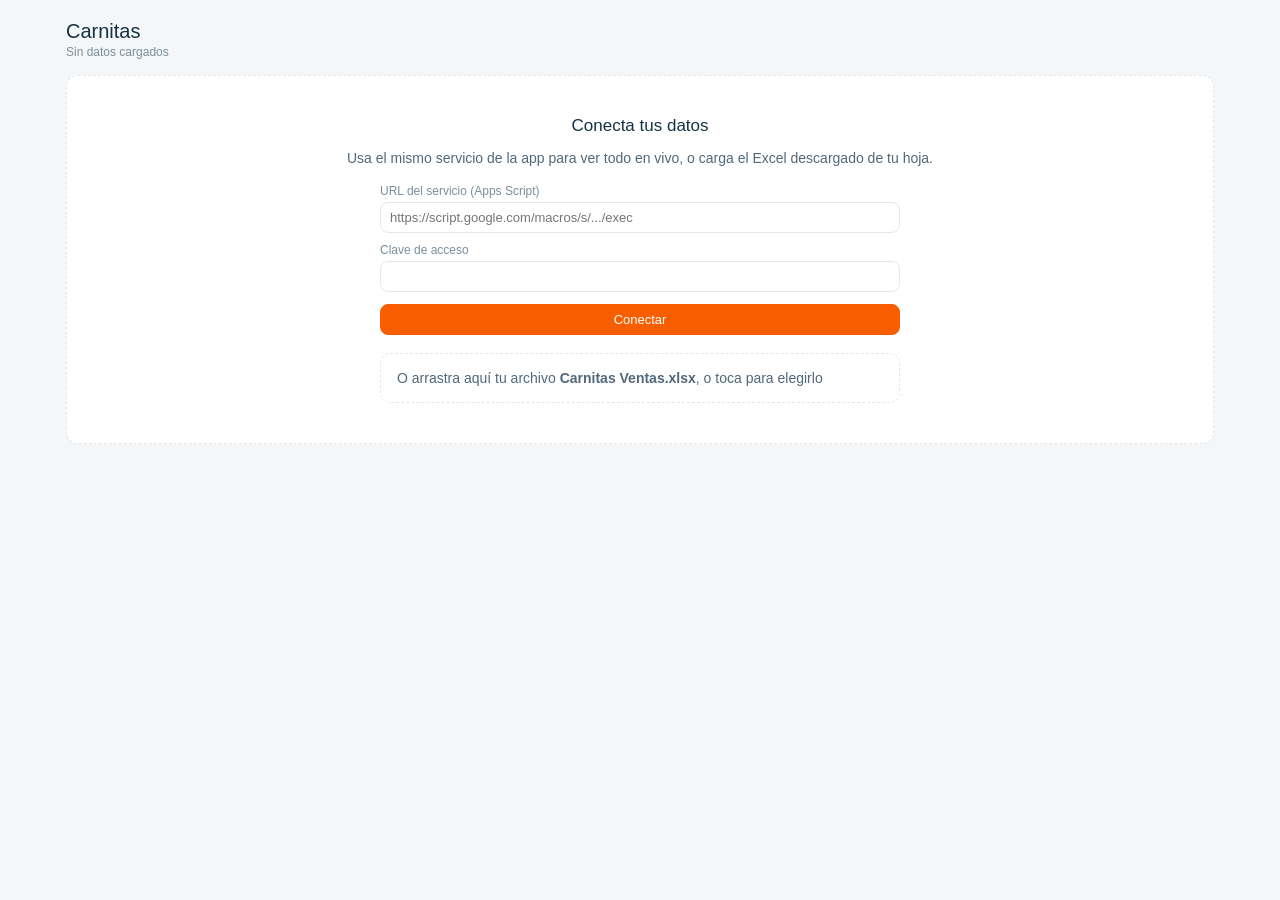
==== carnitasdashboard.html @ a9dcf388 "Commit nueva app Se cambio la forma en que se conecta a google drive, botones para mostrar cuenta cl" ====
<!DOCTYPE html>
<html lang="es">
<head>
<meta charset="UTF-8">
<meta name="viewport" content="width=device-width, initial-scale=1">
<title>Carnitas · Tablero</title>
<meta name="theme-color" content="#153243">
<link rel="icon" href="icon.png">
<style>
  :root{
    --bg:#F4F6F8; --card:#FFFFFF; --line:#E3E8EC; --ink:#153243; --ink2:#51687A; --muted:#7A8F9E;
    --mark:#153243; --mark2:#9FB6C4; --mark3:#6B8394; --accent:#F85E00; --track:#EEF1F4;
    --up:#2F7D32; --down:#C23B22; --chip:#153243; --chipTxt:#FFFFFF;
  }
  @media (prefers-color-scheme: dark){
    :root:not([data-theme="light"]){
      --bg:#0E1C26; --card:#15293A; --line:#24394B; --ink:#E6EDF2; --ink2:#AFC2CF; --muted:#8499A8;
      --mark:#8FB0C6; --mark2:#4E6A80; --mark3:#6B8394; --accent:#FF7A2E; --track:#1D3446;
      --up:#7FD49B; --down:#FF8A80; --chip:#E6EDF2; --chipTxt:#0E1C26;
    }
  }
  :root[data-theme="dark"]{
    --bg:#0E1C26; --card:#15293A; --line:#24394B; --ink:#E6EDF2; --ink2:#AFC2CF; --muted:#8499A8;
    --mark:#8FB0C6; --mark2:#4E6A80; --mark3:#6B8394; --accent:#FF7A2E; --track:#1D3446;
    --up:#7FD49B; --down:#FF8A80; --chip:#E6EDF2; --chipTxt:#0E1C26;
  }
  *{box-sizing:border-box}
  body{margin:0;background:var(--bg);color:var(--ink);font-family:-apple-system,"Segoe UI",Roboto,sans-serif;font-size:14px}
  button,select,input{font-family:inherit;font-size:13px;color:var(--ink)}
  .wrap{max-width:1180px;margin:0 auto;padding:20px 16px 40px}
  .top{display:flex;align-items:center;gap:12px;flex-wrap:wrap;margin-bottom:16px}
  .brand h1{font-size:20px;font-weight:500;margin:0}
  .brand p{font-size:12px;color:var(--muted);margin:2px 0 0}
  .sp{flex:1}
  .tabs{display:flex;gap:2px;background:var(--card);border:1px solid var(--line);border-radius:10px;padding:3px}
  .tabs button{border:none;background:none;padding:7px 14px;border-radius:7px;color:var(--ink2);cursor:pointer}
  .tabs button.on{background:var(--chip);color:var(--chipTxt)}
  .ctl{display:flex;gap:6px;align-items:center;flex-wrap:wrap}
  select,input[type=date],input[type=text],input[type=password],input[type=url]{background:var(--card);border:1px solid var(--line);border-radius:8px;padding:7px 9px}
  .btn{background:var(--card);border:1px solid var(--line);border-radius:8px;padding:7px 11px;cursor:pointer}
  .btn.pri{background:var(--accent);border-color:var(--accent);color:#fff}
  .kpis{display:grid;grid-template-columns:repeat(4,minmax(0,1fr));gap:12px;margin-bottom:12px}
  .kpi{background:var(--card);border:1px solid var(--line);border-radius:12px;padding:16px}
  .kpi.hl{box-shadow:inset 0 3px 0 var(--accent)}
  .kpi .l{font-size:12px;color:var(--muted);margin:0}
  .kpi .v{font-size:27px;font-weight:500;margin:6px 0 4px;letter-spacing:-.3px}
  .kpi .d{font-size:12px;margin:0;color:var(--muted)}
  .kpi .d.up{color:var(--up)} .kpi .d.down{color:var(--down)}
  .g2{display:grid;grid-template-columns:minmax(0,1.6fr) minmax(0,1fr);gap:12px;margin-bottom:12px}
  .g3{display:grid;grid-template-columns:repeat(3,minmax(0,1fr));gap:12px;margin-bottom:12px}
  .card{background:var(--card);border:1px solid var(--line);border-radius:12px;padding:16px;min-width:0}
  .card h3{font-size:13px;font-weight:500;margin:0 0 14px;display:flex;justify-content:space-between;gap:8px}
  .card h3 small{font-weight:400;color:var(--muted);font-size:12px}
  .row{display:flex;align-items:center;gap:10px;font-size:12px;margin-bottom:8px}
  .row .n{width:110px;color:var(--ink2);white-space:nowrap;overflow:hidden;text-overflow:ellipsis}
  .row .b{flex:1;height:8px;background:var(--track);border-radius:4px;overflow:hidden}
  .row .b i{display:block;height:100%;background:var(--mark);border-radius:4px}
  .row .v{width:92px;text-align:right;font-variant-numeric:tabular-nums}
  table{width:100%;border-collapse:collapse;font-size:12px}
  th{text-align:left;font-weight:400;color:var(--muted);padding:6px 4px;border-bottom:1px solid var(--line)}
  td{padding:7px 4px;border-bottom:1px solid var(--line);font-variant-numeric:tabular-nums}
  th.r,td.r{text-align:right}
  tr:last-child td{border-bottom:none}
  .pl td{padding:8px 4px}
  .pl .tot td{font-weight:500;border-top:1.5px solid var(--ink)}
  .stack{display:flex;height:12px;border-radius:6px;overflow:hidden;gap:2px;margin:4px 0 12px}
  .lg{display:flex;align-items:center;gap:8px;font-size:12px;margin-bottom:6px}
  .sw{width:10px;height:10px;border-radius:3px;flex:0 0 10px}
  .note{font-size:11px;color:var(--muted);margin:8px 0 0;line-height:1.5}
  .empty{background:var(--card);border:1px dashed var(--line);border-radius:12px;padding:40px 20px;text-align:center;color:var(--ink2)}
  .empty h2{font-size:17px;font-weight:500;margin:0 0 6px;color:var(--ink)}
  .src{max-width:520px;margin:18px auto 0;text-align:left}
  .src label{display:block;font-size:12px;color:var(--muted);margin:10px 0 4px}
  .src input{width:100%}
  .drop{margin-top:18px;border:1px dashed var(--line);border-radius:10px;padding:16px;cursor:pointer}
  .drop.on{border-color:var(--accent)}
  #tip{position:fixed;pointer-events:none;background:var(--ink);color:var(--bg);font-size:12px;padding:6px 9px;border-radius:6px;opacity:0;transition:opacity .1s;z-index:10;white-space:nowrap}
  svg text{font-family:inherit}
  .hid{display:none !important}
  .err{color:var(--down);font-size:12px;margin-top:8px}
  @media (max-width:900px){ .kpis{grid-template-columns:repeat(2,minmax(0,1fr))} .g2,.g3{grid-template-columns:1fr} }
  @media print{ .ctl,.tabs,#tip{display:none} body{background:#fff} }
</style>
</head>
<body>
<div class="wrap">
  <div class="top">
    <div class="brand"><h1>Carnitas</h1><p id="srcTxt">Sin datos cargados</p></div>
    <div class="sp"></div>
    <div class="tabs" id="tabs"></div>
    <div class="ctl" id="ctl">
      <select id="periodo" aria-label="Periodo">
        <option value="semana">Última semana</option>
        <option value="4sem" selected>Últimas 4 semanas</option>
        <option value="mes">Este mes</option>
        <option value="mesant">Mes anterior</option>
        <option value="todo">Todo el histórico</option>
        <option value="custom">Personalizado…</option>
      </select>
      <input type="date" id="desde" class="hid" aria-label="Desde">
      <input type="date" id="hasta" class="hid" aria-label="Hasta">
      <button class="btn" id="refresh" title="Actualizar datos">↻</button>
      <button class="btn" id="fuente" title="Cambiar fuente de datos">⚙</button>
    </div>
  </div>
  <div id="main"></div>
</div>
<div id="tip"></div>

<script>
const DASH_VERSION = '2.1.0';

/* ================= Formatos ================= */
const MXN = n => '$' + Math.round(n||0).toLocaleString('es-MX');
const K = n => Math.abs(n) >= 1000 ? '$' + (n/1000).toFixed(1) + 'k' : MXN(n);
const PCT = (n, d=0) => (isFinite(n) ? (n*100).toFixed(d) : '0') + '%';
const num = v => { const n = parseFloat(v); return isFinite(n) ? n : 0; };
const pad = n => String(n).padStart(2,'0');
const iso = d => `${d.getFullYear()}-${pad(d.getMonth()+1)}-${pad(d.getDate())}`;
const addDays = (s, n) => { const [y,m,d] = s.split('-').map(Number); return iso(new Date(y, m-1, d+n)); };
const dow = s => { const [y,m,d] = s.split('-').map(Number); return new Date(y, m-1, d).getDay(); };
const diffDays = (a, b) => Math.round((new Date(b+'T12:00') - new Date(a+'T12:00'))/86400000);
const DIAS = ['Dom','Lun','Mar','Mié','Jue','Vie','Sáb'];
const MES = ['ene','feb','mar','abr','may','jun','jul','ago','sep','oct','nov','dic'];
const corto = s => { const [y,m,d] = s.split('-').map(Number); return `${d} ${MES[m-1]}`; };
const esc = s => String(s==null?'':s).replace(/[&<>"']/g, c=>({'&':'&amp;','<':'&lt;','>':'&gt;','"':'&quot;',"'":'&#39;'}[c]));

/* ================= Modelo de datos =================
   Todas las fuentes se normalizan a arreglos con el orden oficial de columnas.
*/
const ENC = {
  Ventas:['Fecha','Ticket','Categoría','Producto','Modo','Cantidad','Precio unitario','Total','Método de pago'],
  Insumos:['Fecha','Categoría','Producto','Cantidad','Tipo','Precio unitario','Costo total','Proveedor'],
  Gastos:['Fecha','Categoría','Descripción','Monto','Proveedor'],
  Sueldos:['Fecha','Nombre','Puesto','Días trabajados','Monto pagado'],
  VentasPerdidas:['Fecha','Categoría','Kilos estimados','Motivo','Monto estimado','Piezas estimadas']
};
const ALIAS = {'Corte deseado':'Categoría'};
// Cortes que se cocinan como carnitas: base del rendimiento (sin manteca, pellet, cuero ni cachete)
const CORTES_COCCION = ['Pierna','Nuca','Aldilla','Costilla','Buche','Maciza','Chamorro','Codillo'];
const CORTES_CARNE = ['Surtido','Maciza','Pierna','Chamorro','Buche','Aldilla','Nuca','Costilla','Cuerito','No especificó'];

let RAW = null;       // {Ventas:[...], ...}
let FUENTE = '';
let TAB = 'resumen';

function kgCarne(r){
  if(r[2] !== 'Carne') return 0;
  const m = r[4], c = num(r[5]), p = num(r[6]), t = num(r[7]);
  if(m==='Fracción' || m==='Surtido') return c;
  if(m==='Gramos') return c/1000;
  if(m==='Monto' || m==='Dinero') return p>0 ? t/p : 0;
  return 0;
}

function normalizar(datos){
  const out = {};
  Object.keys(ENC).forEach(k => {
    out[k] = (datos[k] || []).map(r => {
      const f = r.slice(0, ENC[k].length); while(f.length < ENC[k].length) f.push('');
      f[0] = String(f[0]||'');
      return f;
    }).filter(r => /^\d{4}-\d{2}-\d{2}/.test(r[0]));
  });
  // Ventas perdidas de la versión anterior guardaban el corte; se agrupan como Carne
  out.VentasPerdidas.forEach(r => { if(CORTES_CARNE.includes(r[1])) r[1] = 'Carne'; });
  return out;
}

/* ================= Fuentes ================= */
function cfgServicio(){
  // Si el tablero vive en el mismo sitio que la app, reutiliza su configuración
  try{
    const d = JSON.parse(localStorage.getItem('carnitas_dash_cfg')||'null');
    if(d && d.scriptUrl && d.key) return d;
    const a = JSON.parse(localStorage.getItem('carnitas_cfg')||'null');
    if(a && a.scriptUrl && a.key) return a;
  }catch(e){}
  return null;
}

async function cargarServicio(cfg){
  const ctrl = new AbortController(); const t = setTimeout(()=>ctrl.abort(), 30000);
  try{
    const u = cfg.scriptUrl + (cfg.scriptUrl.includes('?')?'&':'?') + new URLSearchParams({action:'todo', key: cfg.key});
    const res = await fetch(u, {signal: ctrl.signal});
    let data; try{ data = await res.json(); }catch(e){ throw new Error('la URL no responde como el servicio (revisa que termine en /exec)'); }
    if(!data.ok) throw new Error(data.error || 'error del servicio');
    return data.datos;
  }catch(e){
    if(e.name === 'AbortError') throw new Error('el servicio tardó demasiado');
    if(e instanceof TypeError) throw new Error('sin conexión con el servicio');
    throw e;
  }finally{ clearTimeout(t); }
}

function cargarLibreriaExcel(){
  return new Promise((res, rej) => {
    if(window.XLSX) return res();
    const s = document.createElement('script');
    s.src = 'https://cdnjs.cloudflare.com/ajax/libs/xlsx/0.18.5/xlsx.full.min.js';
    s.onload = res; s.onerror = () => rej(new Error('no se pudo cargar el lector de Excel (¿sin internet?)'));
    document.head.appendChild(s);
  });
}

function serialAFecha(v){
  if(typeof v === 'number'){
    const d = new Date(Math.round((v - 25569) * 86400000));
    return `${d.getUTCFullYear()}-${pad(d.getUTCMonth()+1)}-${pad(d.getUTCDate())} ${pad(d.getUTCHours())}:${pad(d.getUTCMinutes())}:${pad(d.getUTCSeconds())}`;
  }
  return String(v||'');
}

async function leerExcel(file){
  await cargarLibreriaExcel();
  const wb = XLSX.read(await file.arrayBuffer(), {type:'array'});
  const datos = {};
  Object.keys(ENC).forEach(k => {
    const ws = wb.Sheets[k]; if(!ws) { datos[k] = []; return; }
    const filas = XLSX.utils.sheet_to_json(ws, {header:1, raw:true, defval:''});
    if(!filas.length) { datos[k] = []; return; }
    const enc = filas[0].map(h => ALIAS[String(h).trim()] || String(h).trim());
    const idx = ENC[k].map(h => enc.indexOf(h));
    datos[k] = filas.slice(1).map(r => idx.map((i, j) => i<0 ? '' : (j===0 ? serialAFecha(r[i]) : r[i])));
  });
  if(!datos.Ventas.length) throw new Error('el archivo no tiene la pestaña "Ventas"');
  return datos;
}

/* ================= Periodos ================= */
function lunesDe(s){ const d = dow(s); return addDays(s, d===0 ? -6 : 1-d); }

function rango(){
  const fechas = RAW.Ventas.map(r => r[0].slice(0,10)).sort();
  const ult = fechas[fechas.length-1], pri = fechas[0];
  const p = document.getElementById('periodo').value;
  let a, b;
  if(p==='semana'){ a = lunesDe(ult); b = addDays(a, 6); }
  else if(p==='4sem'){ b = addDays(lunesDe(ult), 6); a = addDays(b, -27); }
  else if(p==='mes'){ a = ult.slice(0,8)+'01'; const [y,m] = ult.split('-').map(Number); b = iso(new Date(y, m, 0)); }
  else if(p==='mesant'){ const [y,m] = ult.split('-').map(Number); a = iso(new Date(y, m-2, 1)); b = iso(new Date(y, m-1, 0)); }
  else if(p==='todo'){ a = pri; b = ult; }
  else {
    a = document.getElementById('desde').value || lunesDe(ult);
    b = document.getElementById('hasta').value || ult;
    if(a > b) [a, b] = [b, a];
  }
  const largo = diffDays(a, b) + 1;
  return {a, b, pa: addDays(a, -largo), pb: addDays(a, -1), largo};
}

const enRango = (rows, a, b) => rows.filter(r => { const d = r[0].slice(0,10); return d >= a && d <= b; });

/* ================= Métricas ================= */
function metricas(a, b){
  const V = enRango(RAW.Ventas, a, b);
  const ventas = V.filter(r => r[2] !== 'Regalo');
  const regalos = V.filter(r => r[2] === 'Regalo');
  const I = enRango(RAW.Insumos, a, b), G = enRango(RAW.Gastos, a, b), S = enRango(RAW.Sueldos, a, b), P = enRango(RAW.VentasPerdidas, a, b);
  const total = ventas.reduce((s,r)=>s+num(r[7]),0);
  const tickets = new Set(ventas.map(r=>r[1]).filter(Boolean)).size;
  const dias = [...new Set(ventas.map(r=>r[0].slice(0,10)))].sort();
  const insCarne = I.filter(r=>r[1]==='Carne').reduce((s,r)=>s+num(r[6]),0);
  const insOtros = I.filter(r=>r[1]!=='Carne').reduce((s,r)=>s+num(r[6]),0);
  const sueldos = S.reduce((s,r)=>s+num(r[4]),0);
  const gastos = G.reduce((s,r)=>s+num(r[3]),0);
  const utilidad = total - insCarne - insOtros - sueldos;
  const kgVend = ventas.reduce((s,r)=>s+kgCarne(r),0);
  const kgComp = I.filter(r=>r[1]==='Carne' && CORTES_COCCION.includes(r[2])).reduce((s,r)=>s+num(r[3]),0);
  return {V: ventas, regalos, I, G, S, P, total, tickets, dias, insCarne, insOtros, sueldos, gastos, utilidad, kgVend, kgComp};
}

function agrupar(rows, keyFn, valFn){
  const m = new Map();
  rows.forEach(r => { const k = keyFn(r); m.set(k, (m.get(k)||0) + valFn(r)); });
  return [...m.entries()].sort((x,y)=>y[1]-x[1]);
}

/* ================= Componentes ================= */
function delta(act, ant, invertir){
  if(!(ant > 0)) return `<p class="d">Sin periodo anterior comparable</p>`;
  const p = act/ant - 1; const bueno = invertir ? p <= 0 : p >= 0;
  return `<p class="d ${bueno?'up':'down'}">${p>=0?'▲':'▼'} ${Math.abs(p*100).toFixed(1)}% vs periodo anterior</p>`;
}

function barras(lista, total, max){
  const m = max || Math.max(...lista.map(x=>x[1]), 1);
  return lista.map(([n,v]) => `<div class="row" data-tip="${esc(n)} · ${MXN(v)}${total?` · ${PCT(v/total,1)}`:''}">
    <span class="n">${esc(n)}</span><span class="b"><i style="width:${Math.max(0.5, v/m*100).toFixed(1)}%"></i></span>
    <span class="v">${MXN(v)}${total?` <span style="color:var(--muted)">${PCT(v/total)}</span>`:''}</span></div>`).join('') || '<p class="note">Sin datos en el periodo</p>';
}

function topN(lista, n){
  if(lista.length <= n) return lista;
  const resto = lista.slice(n).reduce((s,x)=>s+x[1],0);
  return lista.slice(0,n).concat([['Otros', resto]]);
}

/* Columnas verticales con línea de promedio; data-tip por barra */
function columnas(puntos, opt){
  opt = opt || {};
  if(!puntos.length) return '<p class="note">Sin datos en el periodo</p>';
  const W = 640, H = 190, top = 22, bot = 26, n = puntos.length;
  const gap = n > 20 ? 2 : 6, bw = (W - gap*(n-1))/n;
  const max = Math.max(...puntos.map(p=>p.v), 1) * 1.08;
  const y = v => top + (H - top - bot) * (1 - v/max);
  const prom = puntos.reduce((s,p)=>s+p.v,0)/n;
  const imax = puntos.reduce((b,p,i)=>p.v>puntos[b].v?i:b,0);
  const cada = Math.ceil(n/12);
  let s = `<svg viewBox="0 0 ${W} ${H}" width="100%" role="img" aria-label="${esc(opt.aria||'Gráfica')}">`;
  s += `<line x1="0" x2="${W}" y1="${H-bot}" y2="${H-bot}" stroke="var(--line)"/>`;
  puntos.forEach((p,i) => {
    const x = i*(bw+gap), yy = y(p.v), h = Math.max(p.v>0?2:0, H-bot-yy);
    const r = Math.min(4, bw/2);
    s += `<g data-tip="${esc(p.tip||p.label)} · ${MXN(p.v)}"><rect x="${x}" y="${top}" width="${bw}" height="${H-bot-top}" fill="transparent"/>`;
    s += `<path d="M${x},${H-bot} V${yy+r} Q${x},${yy} ${x+r},${yy} H${x+bw-r} Q${x+bw},${yy} ${x+bw},${yy+r} V${H-bot} Z" fill="${i===imax?'var(--accent)':'var(--mark)'}"/></g>`;
    if(i===imax) s += `<text x="${x+bw/2}" y="${yy-6}" text-anchor="middle" font-size="11" font-weight="500" fill="var(--ink)">${K(p.v)}</text>`;
    if(i%cada===0 || i===n-1) s += `<text x="${x+bw/2}" y="${H-8}" text-anchor="middle" font-size="10" fill="var(--muted)">${esc(p.label)}</text>`;
  });
  if(opt.promedio !== false && n > 1){
    s += `<line x1="0" x2="${W}" y1="${y(prom)}" y2="${y(prom)}" stroke="var(--ink2)" stroke-dasharray="4 4" stroke-width="1"/>`;
    s += `<text x="${W}" y="${y(prom)-5}" text-anchor="end" font-size="10" fill="var(--ink2)">Promedio ${K(prom)}</text>`;
  }
  return s + '</svg>';
}

function pagos(m){
  const COL = {Efectivo:'var(--mark)', Tarjeta:'var(--accent)', Transferencia:'var(--mark2)'};
  const l = agrupar(m.V, r=>r[8]||'Sin método', r=>num(r[7]));
  if(!l.length) return '<p class="note">Sin datos</p>';
  return `<div class="stack">${l.map(([k,v])=>`<span data-tip="${esc(k)} · ${MXN(v)}" style="width:${(v/m.total*100).toFixed(2)}%;background:${COL[k]||'var(--mark3)'}"></span>`).join('')}</div>` +
    l.map(([k,v])=>`<div class="lg"><span class="sw" style="background:${COL[k]||'var(--mark3)'}"></span><span style="flex:1">${esc(k)}</span><span>${MXN(v)} · ${PCT(v/m.total)}</span></div>`).join('');
}

/* ================= Vistas ================= */
function vResumen(m, ant, R){
  const margen = m.total ? m.utilidad/m.total : 0;
  const porDia = m.dias.length ? m.total/m.dias.length : 0;
  const porDiaAnt = ant.dias.length ? ant.total/ant.dias.length : 0;
  const puntos = m.dias.map(d => ({label:`${DIAS[dow(d)]} ${corto(d)}`, tip:`${DIAS[dow(d)]} ${corto(d)}`, v: m.V.filter(r=>r[0].startsWith(d)).reduce((s,r)=>s+num(r[7]),0)}));
  const cats = topN(agrupar(m.V, r=>r[2]||'Sin categoría', r=>num(r[7])), 5);
  const prods = agrupar(m.V, r=>r[3]||'-', r=>num(r[7])).slice(0,6);
  return `
  <div class="kpis">
    <div class="kpi hl"><p class="l">Ventas</p><p class="v">${MXN(m.total)}</p>${delta(m.total, ant.total)}</div>
    <div class="kpi"><p class="l">Utilidad operativa</p><p class="v">${m.insCarne>0 ? MXN(m.utilidad) : '—'}</p>${m.insCarne>0 ? `<p class="d">Margen ${PCT(margen)}</p>` : `<p class="d down">Sin compras de carne capturadas en el periodo</p>`}</div>
    <div class="kpi"><p class="l">Ticket promedio</p><p class="v">${MXN(m.tickets ? m.total/m.tickets : 0)}</p><p class="d">${m.tickets.toLocaleString('es-MX')} tickets</p></div>
    <div class="kpi"><p class="l">Venta por día operado</p><p class="v">${MXN(porDia)}</p>${delta(porDia, porDiaAnt)}</div>
  </div>
  <div class="g2">
    <div class="card"><h3>Venta por día de operación <small>${m.dias.length} días</small></h3>${columnas(puntos, {aria:'Venta por día'})}</div>
    <div class="card"><h3>Mezcla por categoría</h3>${barras(cats, m.total)}</div>
  </div>
  <div class="g2">
    <div class="card"><h3>Productos principales</h3>
      <table><tr><th>Producto</th><th class="r">Venta</th><th class="r">% del total</th></tr>
      ${prods.map(([p,v])=>`<tr><td>${esc(p)}</td><td class="r">${MXN(v)}</td><td class="r">${PCT(v/m.total,1)}</td></tr>`).join('')}</table>
      <p class="note">El Surtido se registra repartido en sus cortes (Pierna, Buche, Nuca, Aldilla, Costilla).</p></div>
    <div class="card"><h3>Método de pago</h3>${pagos(m)}</div>
  </div>
  ${avisoCostos(m)}
  <p class="note">Utilidad operativa = ventas − insumos − sueldos. Los gastos (Oxxo, comida, postres) se ven aparte en Costos. Comparación contra ${corto(R.pa)} – ${corto(R.pb)}.</p>`;
}

function avisoCostos(m){
  const falta = [];
  if(m.total>0 && !m.I.length) falta.push('insumos');
  if(m.total>0 && !m.S.length) falta.push('sueldos');
  if(!falta.length) return '';
  return `<div class="card" style="border-color:var(--down);margin-bottom:12px"><p style="margin:0;font-size:13px"><b style="font-weight:500;color:var(--down)">Costos incompletos:</b> hay ventas en este periodo pero no hay ${falta.join(' ni ')} capturados. La utilidad no es confiable hasta que se registren.</p></div>`;
}

function semanasSinCostos(){
  const sem = new Set(RAW.Ventas.map(r=>lunesDe(r[0].slice(0,10))));
  const conIns = new Set(RAW.Insumos.map(r=>lunesDe(r[0].slice(0,10))));
  return [...sem].filter(s=>!conIns.has(s)).sort();
}

function vVentas(m){
  // Venta promedio por hora (sobre los días operados)
  const porHora = {}; m.V.forEach(r=>{ const h = parseInt(r[0].slice(11,13),10); if(isFinite(h)) porHora[h] = (porHora[h]||0) + num(r[7]); });
  const hs = Object.keys(porHora).map(Number).sort((a,b)=>a-b);
  const nd = Math.max(m.dias.length, 1);
  const pH = hs.length ? Array.from({length: hs[hs.length-1]-hs[0]+1}, (_,i)=>hs[0]+i).map(h=>({label:`${h}:00`, v:(porHora[h]||0)/nd})) : [];
  // Sábado vs domingo
  const dsem = [6,0].map(d => {
    const dd = m.dias.filter(x=>dow(x)===d); const rs = m.V.filter(r=>dd.includes(r[0].slice(0,10)));
    const t = rs.reduce((s,r)=>s+num(r[7]),0), tk = new Set(rs.map(r=>r[1])).size;
    return {n: d===6?'Sábado':'Domingo', dias: dd.length, prom: dd.length ? t/dd.length : 0, tk: dd.length ? tk/dd.length : 0, tp: tk ? t/tk : 0};
  });
  // Por producto
  const prod = new Map();
  m.V.forEach(r=>{ const k = r[3]||'-'; const o = prod.get(k) || {cat:r[2], v:0, kg:0, pz:0}; o.v += num(r[7]); o.kg += kgCarne(r); if(r[4]==='Piezas'||!r[4] && r[2]!=='Carne') o.pz += num(r[5]); prod.set(k,o); });
  const prods = [...prod.entries()].sort((a,b)=>b[1].v-a[1].v);
  // Ventas perdidas
  const vp = new Map();
  m.P.forEach(r=>{ const k = r[1]||'Sin categoría'; const o = vp.get(k) || {n:0, kg:0, mt:0, pz:0}; o.n++; o.kg += num(r[2]); o.mt += num(r[4]); o.pz += num(r[5]); vp.set(k,o); });
  const regalo = m.regalos.reduce((s,r)=>s+num(r[5]),0);
  return `
  <div class="g2">
    <div class="card"><h3>Venta promedio por hora <small>por día operado</small></h3>${columnas(pH, {aria:'Venta por hora', promedio:false})}</div>
    <div class="card"><h3>Sábado vs domingo <small>promedio por día</small></h3>
      <table><tr><th></th><th class="r">Días</th><th class="r">Venta</th><th class="r">Tickets</th><th class="r">Ticket prom.</th></tr>
      ${dsem.map(d=>`<tr><td>${d.n}</td><td class="r">${d.dias}</td><td class="r">${MXN(d.prom)}</td><td class="r">${d.tk.toFixed(0)}</td><td class="r">${MXN(d.tp)}</td></tr>`).join('')}</table>
      <h3 style="margin-top:22px">Ventas perdidas <small>${m.P.length} registros</small></h3>
      ${vp.size ? `<table><tr><th>Categoría</th><th class="r">Veces</th><th class="r">Kilos</th><th class="r">Piezas</th><th class="r">Monto</th></tr>
      ${[...vp.entries()].sort((a,b)=>b[1].n-a[1].n).map(([k,o])=>`<tr><td>${esc(k)}</td><td class="r">${o.n}</td><td class="r">${o.kg?o.kg.toFixed(2):'–'}</td><td class="r">${o.pz||'–'}</td><td class="r">${o.mt?MXN(o.mt):'–'}</td></tr>`).join('')}</table>` : '<p class="note">Sin ventas perdidas en el periodo</p>'}
      ${regalo ? `<p class="note">Tacos regalados en el periodo: ${regalo}</p>` : ''}
    </div>
  </div>
  <div class="card"><h3>Detalle por producto</h3>
    <table><tr><th>Producto</th><th>Categoría</th><th class="r">Kilos</th><th class="r">Piezas</th><th class="r">Venta</th><th class="r">%</th></tr>
    ${prods.map(([p,o])=>`<tr><td>${esc(p)}</td><td style="color:var(--ink2)">${esc(o.cat)}</td><td class="r">${o.kg?o.kg.toFixed(1):'–'}</td><td class="r">${o.pz?o.pz.toLocaleString('es-MX'):'–'}</td><td class="r">${MXN(o.v)}</td><td class="r">${PCT(o.v/m.total,1)}</td></tr>`).join('')}</table>
  </div>`;
}

function vCostos(m){
  const neto = m.utilidad - m.gastos;
  const rend = m.kgComp ? m.kgVend/m.kgComp : 0;
  const insCat = agrupar(m.I, r=>r[1]||'Otros', r=>num(r[6]));
  const cortes = new Map();
  m.I.filter(r=>r[1]==='Carne').forEach(r=>{ const o = cortes.get(r[2]) || {kg:0, c:0}; o.kg += num(r[3]); o.c += num(r[6]); cortes.set(r[2], o); });
  const gCat = agrupar(m.G, r=>r[1]||'Otros', r=>num(r[3]));
  const sPer = agrupar(m.S, r=>r[1]||'-', r=>num(r[4]));
  const fila = (n, v, cls, tot) => `<tr class="${cls||''}"><td>${n}</td><td class="r">${MXN(v)}</td><td class="r" style="color:var(--muted)">${m.total?PCT(v/m.total):''}</td></tr>`;
  return `
  ${avisoCostos(m)}
  <div class="kpis">
    <div class="kpi"><p class="l">Costo de carne</p><p class="v">${MXN(m.insCarne)}</p><p class="d">${PCT(m.total?m.insCarne/m.total:0)} de las ventas</p></div>
    <div class="kpi"><p class="l">Otros insumos</p><p class="v">${MXN(m.insOtros)}</p><p class="d">${PCT(m.total?m.insOtros/m.total:0)} de las ventas</p></div>
    <div class="kpi"><p class="l">Sueldos</p><p class="v">${MXN(m.sueldos)}</p><p class="d">${PCT(m.total?m.sueldos/m.total:0)} de las ventas</p></div>
    <div class="kpi hl"><p class="l">Rendimiento de la carne</p><p class="v">${PCT(rend)}</p><p class="d">${m.kgVend.toFixed(1)} kg vendidos / ${m.kgComp.toFixed(1)} kg en crudo</p></div>
  </div>
  <div class="g2">
    <div class="card"><h3>Estado de resultados del periodo</h3>
      <table class="pl"><tr><th></th><th class="r">Monto</th><th class="r">% ventas</th></tr>
      ${fila('Ventas', m.total)}${fila('− Carne', m.insCarne)}${fila('− Otros insumos', m.insOtros)}${fila('− Sueldos', m.sueldos)}
      ${fila('Utilidad operativa', m.utilidad, 'tot')}${fila('− Gastos', m.gastos)}${fila('Resultado después de gastos', neto, 'tot')}</table>
      <p class="note">Las compras se registran el día que se hacen (normalmente viernes); por eso los periodos van de lunes a domingo. El rendimiento compara la carne vendida contra los cortes crudos que se cocinan (sin manteca, pellet, cuero ni cachete).</p></div>
    <div class="card"><h3>Insumos por categoría</h3>${barras(insCat, null)}</div>
  </div>
  <div class="g3">
    <div class="card"><h3>Compra de carne por corte</h3>
      ${cortes.size ? `<table><tr><th>Corte</th><th class="r">Kg</th><th class="r">$/kg</th></tr>
      ${[...cortes.entries()].sort((a,b)=>b[1].c-a[1].c).map(([k,o])=>`<tr><td>${esc(k)}</td><td class="r">${o.kg.toFixed(1)}</td><td class="r">${MXN(o.kg?o.c/o.kg:0)}</td></tr>`).join('')}</table>` : '<p class="note">Sin compras de carne</p>'}</div>
    <div class="card"><h3>Gastos por categoría</h3>${barras(gCat, null)}</div>
    <div class="card"><h3>Sueldos por persona</h3>${barras(sPer, null)}</div>
  </div>`;
}

function vDatos(m, R){
  const all = RAW.Ventas;
  const sinModo = all.filter(r=>!r[4] && r[2]!=='Regalo').length;
  const sinPago = all.filter(r=>!r[8]).length;
  const cero = all.filter(r=>num(r[7])<=0 && r[2]!=='Regalo').length;
  const fechas = all.map(r=>r[0].slice(0,10)).sort();
  const ult = m.V.slice().sort((a,b)=>a[0]<b[0]?1:-1).slice(0,40);
  return `
  <div class="g2">
    <div class="card"><h3>Calidad de los datos <small>todo el histórico</small></h3>
      <table>
        <tr><td>Rango de fechas</td><td class="r">${corto(fechas[0])} – ${corto(fechas[fechas.length-1])}</td></tr>
        ${Object.keys(ENC).map(k=>`<tr><td>Renglones en ${k}</td><td class="r">${RAW[k].length.toLocaleString('es-MX')}</td></tr>`).join('')}
        <tr><td>Ventas sin modo de captura <span style="color:var(--muted)">(versión anterior de la app)</span></td><td class="r">${sinModo}</td></tr>
        <tr><td>Ventas sin método de pago</td><td class="r">${sinPago}</td></tr>
        <tr><td>Ventas con total en cero</td><td class="r">${cero}</td></tr>
        <tr><td>Semanas con ventas pero sin insumos</td><td class="r">${(()=>{const l=semanasSinCostos();return l.length?l.map(corto).join(', '):'0';})()}</td></tr>
      </table>
      <p class="note">Los renglones de "Regalo" no cuentan como venta.</p>
      <button class="btn" style="margin-top:12px" onclick="descargarCSV()">Descargar ventas del periodo (CSV)</button></div>
    <div class="card"><h3>Últimas ventas del periodo <small>${corto(R.a)} – ${corto(R.b)}</small></h3>
      <table><tr><th>Fecha</th><th>Producto</th><th>Modo</th><th class="r">Total</th><th>Pago</th></tr>
      ${ult.map(r=>`<tr><td>${esc(r[0].slice(5,16))}</td><td>${esc(r[3])}</td><td style="color:var(--ink2)">${esc(r[4]||'–')}</td><td class="r">${MXN(r[7])}</td><td>${esc(r[8])}</td></tr>`).join('')}</table></div>
  </div>`;
}

function descargarCSV(){
  const R = rango(); const rows = enRango(RAW.Ventas, R.a, R.b);
  const csv = [ENC.Ventas].concat(rows).map(r=>r.map(v=>`"${String(v).replace(/"/g,'""')}"`).join(',')).join('\n');
  const a = document.createElement('a');
  a.href = URL.createObjectURL(new Blob(['﻿'+csv], {type:'text/csv'}));
  a.download = `ventas_${R.a}_${R.b}.csv`; a.click();
}

/* ================= Render ================= */
const TABS = [['resumen','Resumen'],['ventas','Ventas'],['costos','Costos'],['datos','Datos']];

function render(){
  const main = document.getElementById('main');
  document.getElementById('tabs').classList.toggle('hid', !RAW);
  document.getElementById('ctl').classList.toggle('hid', !RAW);
  if(!RAW){ pantallaFuente(); return; }
  if(!RAW.Ventas.length){ main.innerHTML = `<div class="empty"><h2>Tu hoja aún no tiene ventas</h2><p>En cuanto captures la primera venta en la app, aparecerá aquí.</p></div>`; return; }
  document.getElementById('tabs').innerHTML = TABS.map(([k,t])=>`<button class="${k===TAB?'on':''}" onclick="TAB='${k}';render()">${t}</button>`).join('');
  const R = rango();
  const m = metricas(R.a, R.b), ant = metricas(R.pa, R.pb);
  document.getElementById('srcTxt').textContent = `${FUENTE} · ${corto(R.a)} – ${corto(R.b)}`;
  if(!m.V.length && TAB!=='datos'){ main.innerHTML = `<div class="empty"><h2>Sin ventas entre ${corto(R.a)} y ${corto(R.b)}</h2><p>Elige otro periodo arriba.</p></div>`; return; }
  main.innerHTML = TAB==='resumen' ? vResumen(m, ant, R) : TAB==='ventas' ? vVentas(m) : TAB==='costos' ? vCostos(m) : vDatos(m, R);
}

function pantallaFuente(msg){
  const c = cfgServicio() || {};
  document.getElementById('main').innerHTML = `
  <div class="empty">
    <h2>Conecta tus datos</h2>
    <p>Usa el mismo servicio de la app para ver todo en vivo, o carga el Excel descargado de tu hoja.</p>
    <div class="src">
      <label>URL del servicio (Apps Script)</label><input type="url" id="sUrl" value="${esc(c.scriptUrl||'')}" placeholder="https://script.google.com/macros/s/.../exec">
      <label>Clave de acceso</label><input type="password" id="sKey" value="${esc(c.key||'')}">
      <button class="btn pri" style="margin-top:12px;width:100%" onclick="conectar()">Conectar</button>
      <div class="drop" id="drop">O arrastra aquí tu archivo <b>Carnitas Ventas.xlsx</b>, o toca para elegirlo<input type="file" id="file" accept=".xlsx,.xls" class="hid"></div>
      ${msg ? `<p class="err">${esc(msg)}</p>` : ''}
    </div>
  </div>`;
  const drop = document.getElementById('drop'), file = document.getElementById('file');
  drop.onclick = () => file.click();
  file.onchange = () => file.files[0] && usarExcel(file.files[0]);
  drop.ondragover = e => { e.preventDefault(); drop.classList.add('on'); };
  drop.ondragleave = () => drop.classList.remove('on');
  drop.ondrop = e => { e.preventDefault(); drop.classList.remove('on'); e.dataTransfer.files[0] && usarExcel(e.dataTransfer.files[0]); };
}

async function conectar(){
  const c = {scriptUrl: document.getElementById('sUrl').value.trim(), key: document.getElementById('sKey').value.trim()};
  if(!c.scriptUrl || !c.key) return pantallaFuente('Falta la URL o la clave');
  try{ localStorage.setItem('carnitas_dash_cfg', JSON.stringify(c)); }catch(e){}
  await desdeServicio(c);
}

async function desdeServicio(c){
  document.getElementById('main').innerHTML = `<div class="empty"><p>Cargando datos de tu hoja…</p></div>`;
  try{
    RAW = normalizar(await cargarServicio(c));
    const h = new Date(); FUENTE = `En vivo · ${pad(h.getHours())}:${pad(h.getMinutes())}`;
    render();
  }catch(e){ RAW = null; render(); pantallaFuente('No se pudo conectar: ' + e.message); }
}

async function usarExcel(f){
  document.getElementById('main').innerHTML = `<div class="empty"><p>Leyendo ${esc(f.name)}…</p></div>`;
  try{ RAW = normalizar(await leerExcel(f)); FUENTE = `Archivo: ${f.name}`; render(); }
  catch(e){ RAW = null; render(); pantallaFuente('No se pudo leer el archivo: ' + e.message); }
}

/* Tooltip compartido: cualquier elemento con data-tip */
const tip = document.getElementById('tip');
document.addEventListener('mousemove', e => {
  const t = e.target.closest && e.target.closest('[data-tip]');
  if(!t){ tip.style.opacity = 0; return; }
  tip.textContent = t.getAttribute('data-tip');
  tip.style.opacity = 1;
  const x = Math.min(e.clientX + 12, window.innerWidth - tip.offsetWidth - 8);
  tip.style.left = x + 'px'; tip.style.top = (e.clientY - 34) + 'px';
});

document.getElementById('periodo').onchange = () => {
  const c = document.getElementById('periodo').value === 'custom';
  document.getElementById('desde').classList.toggle('hid', !c);
  document.getElementById('hasta').classList.toggle('hid', !c);
  render();
};
document.getElementById('desde').onchange = render;
document.getElementById('hasta').onchange = render;
document.getElementById('refresh').onclick = () => { const c = cfgServicio(); c ? desdeServicio(c) : pantallaFuente(); };
document.getElementById('fuente').onclick = () => { RAW = null; render(); };

const inicial = cfgServicio();
if(inicial) desdeServicio(inicial); else render();
</script>
</body>
</html>
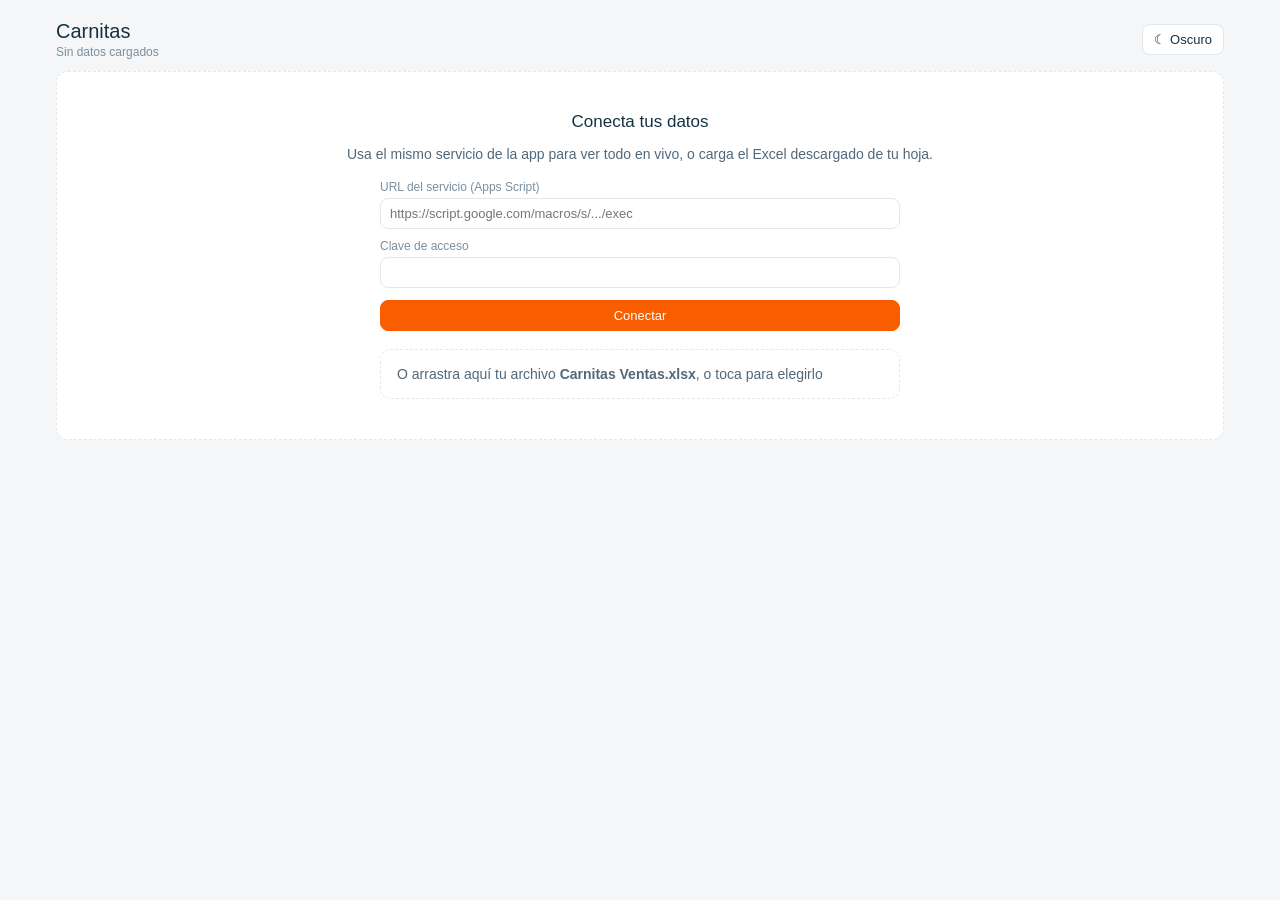
==== commit 40c1f16b: "Commit semana y dash Se cambio la semana de viernes a jueves y se volvió a agregar informacipon de k" ====
--- a/carnitasdashboard.html
+++ b/carnitasdashboard.html
@@ -9,26 +9,32 @@
 <style>
   :root{
     --bg:#F4F6F8; --card:#FFFFFF; --line:#E3E8EC; --ink:#153243; --ink2:#51687A; --muted:#7A8F9E;
-    --mark:#153243; --mark2:#9FB6C4; --mark3:#6B8394; --accent:#F85E00; --track:#EEF1F4;
-    --up:#2F7D32; --down:#C23B22; --chip:#153243; --chipTxt:#FFFFFF;
+    --mark:#153243; --mark2:#9FB6C4; --accent:#F85E00; --neg:#C94900; --track:#EEF1F4;
+    --up:#2F7D32; --down:#C23B22; --chip:#153243; --chipTxt:#FFFFFF; --tipBg:#153243; --tipTx:#FFFFFF;
+    --s1:#2a78d6; --s2:#eb6834; --s3:#1baf7a; --s4:#eda100; --s5:#e87ba4;
+    color-scheme: light;
   }
   @media (prefers-color-scheme: dark){
-    :root:not([data-theme="light"]){
+    :root:where(:not([data-theme="light"])){
       --bg:#0E1C26; --card:#15293A; --line:#24394B; --ink:#E6EDF2; --ink2:#AFC2CF; --muted:#8499A8;
-      --mark:#8FB0C6; --mark2:#4E6A80; --mark3:#6B8394; --accent:#FF7A2E; --track:#1D3446;
-      --up:#7FD49B; --down:#FF8A80; --chip:#E6EDF2; --chipTxt:#0E1C26;
+      --mark:#8FB0C6; --mark2:#4E6A80; --accent:#FF7A2E; --neg:#D9642A; --track:#1D3446;
+      --up:#7FD49B; --down:#FF8A80; --chip:#E6EDF2; --chipTxt:#0E1C26; --tipBg:#E6EDF2; --tipTx:#0E1C26;
+      --s1:#3987e5; --s2:#d95926; --s3:#199e70; --s4:#c98500; --s5:#d55181;
+      color-scheme: dark;
     }
   }
   :root[data-theme="dark"]{
     --bg:#0E1C26; --card:#15293A; --line:#24394B; --ink:#E6EDF2; --ink2:#AFC2CF; --muted:#8499A8;
-    --mark:#8FB0C6; --mark2:#4E6A80; --mark3:#6B8394; --accent:#FF7A2E; --track:#1D3446;
-    --up:#7FD49B; --down:#FF8A80; --chip:#E6EDF2; --chipTxt:#0E1C26;
+    --mark:#8FB0C6; --mark2:#4E6A80; --accent:#FF7A2E; --neg:#D9642A; --track:#1D3446;
+    --up:#7FD49B; --down:#FF8A80; --chip:#E6EDF2; --chipTxt:#0E1C26; --tipBg:#E6EDF2; --tipTx:#0E1C26;
+    --s1:#3987e5; --s2:#d95926; --s3:#199e70; --s4:#c98500; --s5:#d55181;
+    color-scheme: dark;
   }
   *{box-sizing:border-box}
   body{margin:0;background:var(--bg);color:var(--ink);font-family:-apple-system,"Segoe UI",Roboto,sans-serif;font-size:14px}
   button,select,input{font-family:inherit;font-size:13px;color:var(--ink)}
-  .wrap{max-width:1180px;margin:0 auto;padding:20px 16px 40px}
-  .top{display:flex;align-items:center;gap:12px;flex-wrap:wrap;margin-bottom:16px}
+  .wrap{max-width:1200px;margin:0 auto;padding:20px 16px 40px}
+  .top{display:flex;align-items:center;gap:10px;flex-wrap:wrap;margin-bottom:6px}
   .brand h1{font-size:20px;font-weight:500;margin:0}
   .brand p{font-size:12px;color:var(--muted);margin:2px 0 0}
   .sp{flex:1}
@@ -36,37 +42,53 @@
   .tabs button{border:none;background:none;padding:7px 14px;border-radius:7px;color:var(--ink2);cursor:pointer}
   .tabs button.on{background:var(--chip);color:var(--chipTxt)}
   .ctl{display:flex;gap:6px;align-items:center;flex-wrap:wrap}
-  select,input[type=date],input[type=text],input[type=password],input[type=url]{background:var(--card);border:1px solid var(--line);border-radius:8px;padding:7px 9px}
+  select,input[type=date],input[type=month],input[type=text],input[type=password],input[type=url]{background:var(--card);border:1px solid var(--line);border-radius:8px;padding:7px 9px}
   .btn{background:var(--card);border:1px solid var(--line);border-radius:8px;padding:7px 11px;cursor:pointer}
   .btn.pri{background:var(--accent);border-color:var(--accent);color:#fff}
+  .navp{display:flex;align-items:center;gap:2px;background:var(--card);border:1px solid var(--line);border-radius:8px}
+  .navp button{border:none;background:none;padding:7px 10px;cursor:pointer;color:var(--ink2);font-size:15px}
+  .navp span{padding:0 6px;white-space:nowrap}
+  .sub{font-size:12px;color:var(--muted);margin:0 0 12px}
+  .filtro{display:inline-flex;align-items:center;gap:8px;background:var(--chip);color:var(--chipTxt);border-radius:16px;padding:5px 12px;font-size:12px;margin:0 0 12px}
+  .filtro button{background:none;border:none;color:var(--chipTxt);cursor:pointer;font-size:13px;padding:0}
   .kpis{display:grid;grid-template-columns:repeat(4,minmax(0,1fr));gap:12px;margin-bottom:12px}
   .kpi{background:var(--card);border:1px solid var(--line);border-radius:12px;padding:16px}
   .kpi.hl{box-shadow:inset 0 3px 0 var(--accent)}
   .kpi .l{font-size:12px;color:var(--muted);margin:0}
-  .kpi .v{font-size:27px;font-weight:500;margin:6px 0 4px;letter-spacing:-.3px}
+  .kpi .v{font-size:26px;font-weight:500;margin:6px 0 4px;letter-spacing:-.3px}
   .kpi .d{font-size:12px;margin:0;color:var(--muted)}
   .kpi .d.up{color:var(--up)} .kpi .d.down{color:var(--down)}
   .g2{display:grid;grid-template-columns:minmax(0,1.6fr) minmax(0,1fr);gap:12px;margin-bottom:12px}
+  .g2e{display:grid;grid-template-columns:repeat(2,minmax(0,1fr));gap:12px;margin-bottom:12px}
   .g3{display:grid;grid-template-columns:repeat(3,minmax(0,1fr));gap:12px;margin-bottom:12px}
   .card{background:var(--card);border:1px solid var(--line);border-radius:12px;padding:16px;min-width:0}
   .card h3{font-size:13px;font-weight:500;margin:0 0 14px;display:flex;justify-content:space-between;gap:8px}
   .card h3 small{font-weight:400;color:var(--muted);font-size:12px}
-  .row{display:flex;align-items:center;gap:10px;font-size:12px;margin-bottom:8px}
+  .row{display:flex;align-items:center;gap:10px;font-size:12px;margin-bottom:8px;border-radius:6px}
+  .row.clic{cursor:pointer;padding:2px 4px;margin:0 -4px 6px}
+  .row.clic:hover{background:var(--track)}
+  .row.sel .n{color:var(--accent);font-weight:500}
   .row .n{width:110px;color:var(--ink2);white-space:nowrap;overflow:hidden;text-overflow:ellipsis}
   .row .b{flex:1;height:8px;background:var(--track);border-radius:4px;overflow:hidden}
   .row .b i{display:block;height:100%;background:var(--mark);border-radius:4px}
-  .row .v{width:92px;text-align:right;font-variant-numeric:tabular-nums}
+  .row .v{width:100px;text-align:right;font-variant-numeric:tabular-nums}
   table{width:100%;border-collapse:collapse;font-size:12px}
   th{text-align:left;font-weight:400;color:var(--muted);padding:6px 4px;border-bottom:1px solid var(--line)}
   td{padding:7px 4px;border-bottom:1px solid var(--line);font-variant-numeric:tabular-nums}
   th.r,td.r{text-align:right}
   tr:last-child td{border-bottom:none}
-  .pl td{padding:8px 4px}
+  tr.clic{cursor:pointer} tr.clic:hover td{background:var(--track)}
+  tr.corte td{border-bottom:2px dashed var(--accent)}
   .pl .tot td{font-weight:500;border-top:1.5px solid var(--ink)}
   .stack{display:flex;height:12px;border-radius:6px;overflow:hidden;gap:2px;margin:4px 0 12px}
   .lg{display:flex;align-items:center;gap:8px;font-size:12px;margin-bottom:6px}
-  .sw{width:10px;height:10px;border-radius:3px;flex:0 0 10px}
+  .lgs{display:flex;flex-wrap:wrap;gap:6px 14px;font-size:11px;color:var(--ink2);margin-top:6px}
+  .sw{width:10px;height:10px;border-radius:3px;flex:0 0 10px;display:inline-block}
   .note{font-size:11px;color:var(--muted);margin:8px 0 0;line-height:1.5}
+  .aviso{background:var(--card);border:1px solid var(--down);border-radius:12px;padding:12px 16px;font-size:13px;margin-bottom:12px}
+  .aviso b{color:var(--down);font-weight:500}
+  .insights{margin:0;padding-left:18px;font-size:13px;line-height:1.7;color:var(--ink2)}
+  .insights b{color:var(--ink);font-weight:500}
   .empty{background:var(--card);border:1px dashed var(--line);border-radius:12px;padding:40px 20px;text-align:center;color:var(--ink2)}
   .empty h2{font-size:17px;font-weight:500;margin:0 0 6px;color:var(--ink)}
   .src{max-width:520px;margin:18px auto 0;text-align:left}
@@ -74,12 +96,13 @@
   .src input{width:100%}
   .drop{margin-top:18px;border:1px dashed var(--line);border-radius:10px;padding:16px;cursor:pointer}
   .drop.on{border-color:var(--accent)}
-  #tip{position:fixed;pointer-events:none;background:var(--ink);color:var(--bg);font-size:12px;padding:6px 9px;border-radius:6px;opacity:0;transition:opacity .1s;z-index:10;white-space:nowrap}
+  .big{font-size:22px;font-weight:500}
+  #tip{position:fixed;pointer-events:none;background:var(--tipBg);color:var(--tipTx);font-size:12px;padding:6px 9px;border-radius:6px;opacity:0;transition:opacity .1s;z-index:10;white-space:nowrap}
   svg text{font-family:inherit}
   .hid{display:none !important}
   .err{color:var(--down);font-size:12px;margin-top:8px}
-  @media (max-width:900px){ .kpis{grid-template-columns:repeat(2,minmax(0,1fr))} .g2,.g3{grid-template-columns:1fr} }
-  @media print{ .ctl,.tabs,#tip{display:none} body{background:#fff} }
+  @media (max-width:900px){ .kpis{grid-template-columns:repeat(2,minmax(0,1fr))} .g2,.g2e,.g3{grid-template-columns:1fr} }
+  @media print{ .ctl,.tabs,#tip{display:none} }
 </style>
 </head>
 <body>
@@ -87,32 +110,35 @@
   <div class="top">
     <div class="brand"><h1>Carnitas</h1><p id="srcTxt">Sin datos cargados</p></div>
     <div class="sp"></div>
-    <div class="tabs" id="tabs"></div>
-    <div class="ctl" id="ctl">
+    <div class="tabs hid" id="tabs"></div>
+    <div class="ctl hid" id="ctl">
       <select id="periodo" aria-label="Periodo">
-        <option value="semana">Última semana</option>
-        <option value="4sem" selected>Últimas 4 semanas</option>
-        <option value="mes">Este mes</option>
-        <option value="mesant">Mes anterior</option>
+        <option value="semana" selected>Semana</option>
+        <option value="4sem">Últimas 4 semanas</option>
+        <option value="mes">Mes</option>
         <option value="todo">Todo el histórico</option>
         <option value="custom">Personalizado…</option>
       </select>
+      <div class="navp" id="navp"><button id="prev" aria-label="Anterior">‹</button><span id="rangoTxt"></span><button id="next" aria-label="Siguiente">›</button></div>
       <input type="date" id="desde" class="hid" aria-label="Desde">
       <input type="date" id="hasta" class="hid" aria-label="Hasta">
       <button class="btn" id="refresh" title="Actualizar datos">↻</button>
       <button class="btn" id="fuente" title="Cambiar fuente de datos">⚙</button>
     </div>
+    <button class="btn" id="tema" title="Cambiar tema"></button>
   </div>
+  <p class="sub" id="subTxt"></p>
+  <div id="filtroBox"></div>
   <div id="main"></div>
 </div>
 <div id="tip"></div>
 
 <script>
-const DASH_VERSION = '2.1.0';
-
-/* ================= Formatos ================= */
-const MXN = n => '$' + Math.round(n||0).toLocaleString('es-MX');
-const K = n => Math.abs(n) >= 1000 ? '$' + (n/1000).toFixed(1) + 'k' : MXN(n);
+const DASH_VERSION = '2.2.0';
+
+/* ================= Formatos y fechas ================= */
+const MXN = n => (n<0?'-':'') + '$' + Math.round(Math.abs(n||0)).toLocaleString('es-MX');
+const K = n => Math.abs(n) >= 1000 ? (n<0?'-':'') + '$' + (Math.abs(n)/1000).toFixed(1) + 'k' : MXN(n);
 const PCT = (n, d=0) => (isFinite(n) ? (n*100).toFixed(d) : '0') + '%';
 const num = v => { const n = parseFloat(v); return isFinite(n) ? n : 0; };
 const pad = n => String(n).padStart(2,'0');
@@ -121,13 +147,18 @@
 const dow = s => { const [y,m,d] = s.split('-').map(Number); return new Date(y, m-1, d).getDay(); };
 const diffDays = (a, b) => Math.round((new Date(b+'T12:00') - new Date(a+'T12:00'))/86400000);
 const DIAS = ['Dom','Lun','Mar','Mié','Jue','Vie','Sáb'];
+const DIAS_L = ['Domingo','Lunes','Martes','Miércoles','Jueves','Viernes','Sábado'];
 const MES = ['ene','feb','mar','abr','may','jun','jul','ago','sep','oct','nov','dic'];
+const MES_L = ['enero','febrero','marzo','abril','mayo','junio','julio','agosto','septiembre','octubre','noviembre','diciembre'];
 const corto = s => { const [y,m,d] = s.split('-').map(Number); return `${d} ${MES[m-1]}`; };
 const esc = s => String(s==null?'':s).replace(/[&<>"']/g, c=>({'&':'&amp;','<':'&lt;','>':'&gt;','"':'&quot;',"'":'&#39;'}[c]));
-
-/* ================= Modelo de datos =================
-   Todas las fuentes se normalizan a arreglos con el orden oficial de columnas.
-*/
+const jsq = s => String(s).replace(/\\/g,'\\\\').replace(/'/g,"\\'");
+
+// Semana del negocio: viernes a jueves. Las ventas de sábado y domingo se cruzan
+// con los insumos, gastos y sueldos de esos 7 días.
+const semanaDe = s => addDays(s, -((dow(s) - 5 + 7) % 7));
+
+/* ================= Modelo ================= */
 const ENC = {
   Ventas:['Fecha','Ticket','Categoría','Producto','Modo','Cantidad','Precio unitario','Total','Método de pago'],
   Insumos:['Fecha','Categoría','Producto','Cantidad','Tipo','Precio unitario','Costo total','Proveedor'],
@@ -140,9 +171,8 @@
 const CORTES_COCCION = ['Pierna','Nuca','Aldilla','Costilla','Buche','Maciza','Chamorro','Codillo'];
 const CORTES_CARNE = ['Surtido','Maciza','Pierna','Chamorro','Buche','Aldilla','Nuca','Costilla','Cuerito','No especificó'];
 
-let RAW = null;       // {Ventas:[...], ...}
-let FUENTE = '';
-let TAB = 'resumen';
+let RAW = null, FUENTE = '', TAB = 'resumen', FILTRO = null;
+let CURSOR = null;   // viernes de la semana elegida (semana y 4 semanas) o 'aaaa-mm' (mes)
 
 function kgCarne(r){
   if(r[2] !== 'Carne') return 0;
@@ -162,14 +192,12 @@
       return f;
     }).filter(r => /^\d{4}-\d{2}-\d{2}/.test(r[0]));
   });
-  // Ventas perdidas de la versión anterior guardaban el corte; se agrupan como Carne
   out.VentasPerdidas.forEach(r => { if(CORTES_CARNE.includes(r[1])) r[1] = 'Carne'; });
   return out;
 }
 
 /* ================= Fuentes ================= */
 function cfgServicio(){
-  // Si el tablero vive en el mismo sitio que la app, reutiliza su configuración
   try{
     const d = JSON.parse(localStorage.getItem('carnitas_dash_cfg')||'null');
     if(d && d.scriptUrl && d.key) return d;
@@ -228,47 +256,78 @@
   return datos;
 }
 
-/* ================= Periodos ================= */
-function lunesDe(s){ const d = dow(s); return addDays(s, d===0 ? -6 : 1-d); }
+/* ================= Periodos (siempre semanas completas vie–jue) ================= */
+function ultimaSemana(){ const f = RAW.Ventas.map(r=>r[0].slice(0,10)).sort(); return semanaDe(f[f.length-1]); }
+function primeraSemana(){ const f = RAW.Ventas.map(r=>r[0].slice(0,10)).sort(); return semanaDe(f[0]); }
 
 function rango(){
-  const fechas = RAW.Ventas.map(r => r[0].slice(0,10)).sort();
-  const ult = fechas[fechas.length-1], pri = fechas[0];
   const p = document.getElementById('periodo').value;
   let a, b;
-  if(p==='semana'){ a = lunesDe(ult); b = addDays(a, 6); }
-  else if(p==='4sem'){ b = addDays(lunesDe(ult), 6); a = addDays(b, -27); }
-  else if(p==='mes'){ a = ult.slice(0,8)+'01'; const [y,m] = ult.split('-').map(Number); b = iso(new Date(y, m, 0)); }
-  else if(p==='mesant'){ const [y,m] = ult.split('-').map(Number); a = iso(new Date(y, m-2, 1)); b = iso(new Date(y, m-1, 0)); }
-  else if(p==='todo'){ a = pri; b = ult; }
+  if(p==='semana'){ a = CURSOR; b = addDays(a, 6); }
+  else if(p==='4sem'){ a = addDays(CURSOR, -21); b = addDays(CURSOR, 6); }
+  else if(p==='mes'){
+    // Semanas cuyo sábado cae en el mes elegido
+    const [y,m] = CURSOR.split('-').map(Number);
+    const primerSab = (()=>{ let d = `${CURSOR}-01`; while(dow(d)!==6) d = addDays(d,1); return d; })();
+    a = addDays(primerSab, -1);
+    let ult = primerSab; while(addDays(ult,7).slice(0,7)===CURSOR) ult = addDays(ult,7);
+    b = addDays(ult, 5);
+  }
+  else if(p==='todo'){ a = primeraSemana(); b = addDays(ultimaSemana(), 6); }
   else {
-    a = document.getElementById('desde').value || lunesDe(ult);
-    b = document.getElementById('hasta').value || ult;
-    if(a > b) [a, b] = [b, a];
+    let d = document.getElementById('desde').value || ultimaSemana();
+    let h = document.getElementById('hasta').value || addDays(ultimaSemana(), 6);
+    if(d > h) [d, h] = [h, d];
+    a = semanaDe(d); b = addDays(semanaDe(h), 6);
   }
   const largo = diffDays(a, b) + 1;
-  return {a, b, pa: addDays(a, -largo), pb: addDays(a, -1), largo};
-}
-
+  return {a, b, pa: addDays(a, -largo), pb: addDays(a, -1), semanas: Math.round(largo/7)};
+}
+
+function semanasEntre(a, b){ const out = []; for(let s = semanaDe(a); s <= b; s = addDays(s, 7)) out.push(s); return out; }
 const enRango = (rows, a, b) => rows.filter(r => { const d = r[0].slice(0,10); return d >= a && d <= b; });
 
+function etiquetaRango(R){
+  const p = document.getElementById('periodo').value;
+  if(p==='mes'){ const [y,m] = CURSOR.split('-').map(Number); return `${MES_L[m-1]} ${y}`; }
+  return `vie ${corto(R.a)} – jue ${corto(R.b)}`;
+}
+
 /* ================= Métricas ================= */
+function pasaFiltro(r){
+  if(!FILTRO) return true;
+  return FILTRO.campo==='cat' ? r[2]===FILTRO.valor : r[3]===FILTRO.valor;
+}
+
 function metricas(a, b){
-  const V = enRango(RAW.Ventas, a, b);
-  const ventas = V.filter(r => r[2] !== 'Regalo');
-  const regalos = V.filter(r => r[2] === 'Regalo');
+  const V0 = enRango(RAW.Ventas, a, b);
+  const V = V0.filter(r => r[2] !== 'Regalo' && pasaFiltro(r));
+  const regalos = V0.filter(r => r[2] === 'Regalo');
   const I = enRango(RAW.Insumos, a, b), G = enRango(RAW.Gastos, a, b), S = enRango(RAW.Sueldos, a, b), P = enRango(RAW.VentasPerdidas, a, b);
-  const total = ventas.reduce((s,r)=>s+num(r[7]),0);
-  const tickets = new Set(ventas.map(r=>r[1]).filter(Boolean)).size;
-  const dias = [...new Set(ventas.map(r=>r[0].slice(0,10)))].sort();
-  const insCarne = I.filter(r=>r[1]==='Carne').reduce((s,r)=>s+num(r[6]),0);
-  const insOtros = I.filter(r=>r[1]!=='Carne').reduce((s,r)=>s+num(r[6]),0);
+  const total = V.reduce((s,r)=>s+num(r[7]),0);
+  const tickets = new Set(V.map(r=>r[1]).filter(Boolean)).size;
+  const dias = [...new Set(V.map(r=>r[0].slice(0,10)))].sort();
+  const carne = I.filter(r=>r[1]==='Carne').reduce((s,r)=>s+num(r[6]),0);
+  const otros = I.filter(r=>r[1]!=='Carne').reduce((s,r)=>s+num(r[6]),0);
   const sueldos = S.reduce((s,r)=>s+num(r[4]),0);
   const gastos = G.reduce((s,r)=>s+num(r[3]),0);
-  const utilidad = total - insCarne - insOtros - sueldos;
-  const kgVend = ventas.reduce((s,r)=>s+kgCarne(r),0);
+  const costos = carne + otros + gastos + sueldos;
+  const utilidad = total - costos;
+  const kgVend = V.reduce((s,r)=>s+kgCarne(r),0);
   const kgComp = I.filter(r=>r[1]==='Carne' && CORTES_COCCION.includes(r[2])).reduce((s,r)=>s+num(r[3]),0);
-  return {V: ventas, regalos, I, G, S, P, total, tickets, dias, insCarne, insOtros, sueldos, gastos, utilidad, kgVend, kgComp};
+  // Semanas con ventas pero sin insumos capturados
+  const semVenta = new Set(V0.filter(r=>r[2]!=='Regalo').map(r=>semanaDe(r[0].slice(0,10))));
+  const semIns = new Set(I.map(r=>semanaDe(r[0].slice(0,10))));
+  const sinCostos = [...semVenta].filter(s=>!semIns.has(s)).sort();
+  return {V, regalos, I, G, S, P, total, tickets, dias, carne, otros, gastos, sueldos, costos, utilidad, kgVend, kgComp, sinCostos};
+}
+
+function porSemana(a, b){
+  if(RAW.Ventas.length && a < primeraSemana()) a = primeraSemana();
+  return semanasEntre(a, b).map(s => {
+    const m = metricas(s, addDays(s, 6));
+    return {s, ...m, ok: m.I.length > 0};
+  });
 }
 
 function agrupar(rows, keyFn, valFn){
@@ -278,17 +337,21 @@
 }
 
 /* ================= Componentes ================= */
-function delta(act, ant, invertir){
-  if(!(ant > 0)) return `<p class="d">Sin periodo anterior comparable</p>`;
+function delta(act, ant, txt, invertir){
+  if(!(ant > 0) || !isFinite(act)) return `<p class="d">Sin ${txt||'periodo anterior'} comparable</p>`;
   const p = act/ant - 1; const bueno = invertir ? p <= 0 : p >= 0;
-  return `<p class="d ${bueno?'up':'down'}">${p>=0?'▲':'▼'} ${Math.abs(p*100).toFixed(1)}% vs periodo anterior</p>`;
-}
-
-function barras(lista, total, max){
-  const m = max || Math.max(...lista.map(x=>x[1]), 1);
-  return lista.map(([n,v]) => `<div class="row" data-tip="${esc(n)} · ${MXN(v)}${total?` · ${PCT(v/total,1)}`:''}">
+  return `<p class="d ${bueno?'up':'down'}">${p>=0?'▲':'▼'} ${Math.abs(p*100).toFixed(1)}% vs ${txt||'periodo anterior'}</p>`;
+}
+
+function barras(lista, total, clic){
+  const m = Math.max(...lista.map(x=>x[1]), 1);
+  return lista.map(([n,v]) => {
+    const sel = FILTRO && FILTRO.valor===n;
+    const on = clic && n!=='Otros' ? ` onclick="filtrar('${clic}','${jsq(n)}')"` : '';
+    return `<div class="row ${on?'clic':''} ${sel?'sel':''}"${on} data-tip="${esc(n)} · ${MXN(v)}${total?` · ${PCT(v/total,1)}`:''}">
     <span class="n">${esc(n)}</span><span class="b"><i style="width:${Math.max(0.5, v/m*100).toFixed(1)}%"></i></span>
-    <span class="v">${MXN(v)}${total?` <span style="color:var(--muted)">${PCT(v/total)}</span>`:''}</span></div>`).join('') || '<p class="note">Sin datos en el periodo</p>';
+    <span class="v">${MXN(v)}${total?` <span style="color:var(--muted)">${PCT(v/total)}</span>`:''}</span></div>`;
+  }).join('') || '<p class="note">Sin datos en el periodo</p>';
 }
 
 function topN(lista, n){
@@ -297,13 +360,19 @@
   return lista.slice(0,n).concat([['Otros', resto]]);
 }
 
-/* Columnas verticales con línea de promedio; data-tip por barra */
+function rr(x, y, w, h, r){
+  if(h <= 0) return '';
+  r = Math.min(r, w/2, h);
+  return `M${x},${y+h} V${y+r} Q${x},${y} ${x+r},${y} H${x+w-r} Q${x+w},${y} ${x+w},${y+r} V${y+h} Z`;
+}
+
+/* Columnas simples con línea de promedio */
 function columnas(puntos, opt){
   opt = opt || {};
   if(!puntos.length) return '<p class="note">Sin datos en el periodo</p>';
   const W = 640, H = 190, top = 22, bot = 26, n = puntos.length;
   const gap = n > 20 ? 2 : 6, bw = (W - gap*(n-1))/n;
-  const max = Math.max(...puntos.map(p=>p.v), 1) * 1.08;
+  const max = Math.max(...puntos.map(p=>p.v), 1) * 1.1;
   const y = v => top + (H - top - bot) * (1 - v/max);
   const prom = puntos.reduce((s,p)=>s+p.v,0)/n;
   const imax = puntos.reduce((b,p,i)=>p.v>puntos[b].v?i:b,0);
@@ -311,10 +380,9 @@
   let s = `<svg viewBox="0 0 ${W} ${H}" width="100%" role="img" aria-label="${esc(opt.aria||'Gráfica')}">`;
   s += `<line x1="0" x2="${W}" y1="${H-bot}" y2="${H-bot}" stroke="var(--line)"/>`;
   puntos.forEach((p,i) => {
-    const x = i*(bw+gap), yy = y(p.v), h = Math.max(p.v>0?2:0, H-bot-yy);
-    const r = Math.min(4, bw/2);
+    const x = i*(bw+gap), yy = y(p.v);
     s += `<g data-tip="${esc(p.tip||p.label)} · ${MXN(p.v)}"><rect x="${x}" y="${top}" width="${bw}" height="${H-bot-top}" fill="transparent"/>`;
-    s += `<path d="M${x},${H-bot} V${yy+r} Q${x},${yy} ${x+r},${yy} H${x+bw-r} Q${x+bw},${yy} ${x+bw},${yy+r} V${H-bot} Z" fill="${i===imax?'var(--accent)':'var(--mark)'}"/></g>`;
+    s += `<path d="${rr(x, yy, bw, H-bot-yy, 4)}" fill="${i===imax?'var(--accent)':'var(--mark)'}"/></g>`;
     if(i===imax) s += `<text x="${x+bw/2}" y="${yy-6}" text-anchor="middle" font-size="11" font-weight="500" fill="var(--ink)">${K(p.v)}</text>`;
     if(i%cada===0 || i===n-1) s += `<text x="${x+bw/2}" y="${H-8}" text-anchor="middle" font-size="10" fill="var(--muted)">${esc(p.label)}</text>`;
   });
@@ -325,127 +393,299 @@
   return s + '</svg>';
 }
 
+/* Venta y utilidad por semana: dos barras por semana, margen arriba */
+function ventaUtilidad(sem, R){
+  if(!sem.length) return '<p class="note">Sin datos</p>';
+  const W = 640, H = 200, top = 26, bot = 28, n = sem.length, gg = 10;
+  const grp = (W - gg*(n-1))/n, bw = Math.min(26, (grp-4)/2);
+  const max = Math.max(...sem.map(x=>x.total), 1) * 1.1;
+  const y = v => top + (H - top - bot) * (1 - Math.max(v,0)/max);
+  const base = H - bot;
+  let s = `<svg viewBox="0 0 ${W} ${H}" width="100%" role="img" aria-label="Venta y utilidad por semana">`;
+  s += `<line x1="0" x2="${W}" y1="${base}" y2="${base}" stroke="var(--line)"/>`;
+  const cada = Math.ceil(n/12);
+  sem.forEach((x,i) => {
+    const cx = i*(grp+gg) + grp/2, en = x.s >= R.a && x.s <= R.b;
+    const op = en ? 1 : 0.45;
+    s += `<g opacity="${op}" data-tip="Semana vie ${corto(x.s)} · Venta ${MXN(x.total)}${x.ok?` · Utilidad ${MXN(x.utilidad)} · Margen ${x.total?PCT(x.utilidad/x.total,1):'—'}`:' · sin insumos capturados'}">
+      <rect x="${cx-bw-2}" y="${top-10}" width="${bw*2+4}" height="${base-top+10}" fill="transparent"/>
+      <path d="${rr(cx-bw-1, y(x.total), bw, base-y(x.total), 3)}" fill="var(--mark2)"/>`;
+    if(x.ok){
+      s += `<path d="${rr(cx+1, y(x.utilidad), bw, base-y(x.utilidad), 3)}" fill="${en && document.getElementById('periodo').value==='semana' ? 'var(--accent)' : 'var(--mark)'}"/>`;
+      s += `<text x="${cx}" y="${y(x.total)-6}" text-anchor="middle" font-size="10" font-weight="500" fill="var(--ink)">${x.total?PCT(x.utilidad/x.total):''}</text>`;
+    } else {
+      s += `<text x="${cx}" y="${y(x.total)-6}" text-anchor="middle" font-size="10" fill="var(--down)">sin costos</text>`;
+    }
+    s += `</g>`;
+    if(i%cada===0 || i===n-1) s += `<text x="${cx}" y="${H-9}" text-anchor="middle" font-size="10" fill="var(--muted)">${corto(x.s)}</text>`;
+  });
+  return s + `</svg><div class="lgs"><span><span class="sw" style="background:var(--mark2)"></span> Venta</span><span><span class="sw" style="background:var(--mark)"></span> Utilidad</span><span>% = margen de la semana</span></div>`;
+}
+
+/* Cascada: de la venta a la utilidad */
+function cascada(m){
+  const pasos = [['Venta', m.total], ['Carne', -m.carne], ['Otros insumos', -m.otros], ['Gastos', -m.gastos], ['Sueldos', -m.sueldos]];
+  const W = 420, H = 190, top = 20, bot = 26, n = 6, gap = 12, bw = (W - gap*(n-1))/n;
+  const max = Math.max(m.total, 1) * 1.05, min = Math.min(0, m.utilidad);
+  const y = v => top + (H - top - bot) * (max - v)/(max - min);
+  let s = `<svg viewBox="0 0 ${W} ${H}" width="100%" role="img" aria-label="De la venta a la utilidad">`;
+  s += `<line x1="0" x2="${W}" y1="${y(0)}" y2="${y(0)}" stroke="var(--line)"/>`;
+  let nivel = 0;
+  pasos.forEach(([t, v], i) => {
+    const x = i*(bw+gap);
+    const a0 = i===0 ? 0 : nivel, a1 = i===0 ? v : nivel + v;
+    nivel = a1;
+    const y1 = y(Math.max(a0,a1)), y2 = y(Math.min(a0,a1));
+    s += `<g data-tip="${t} · ${MXN(v)}"><rect x="${x}" y="${y1}" width="${bw}" height="${Math.max(1,y2-y1)}" rx="3" fill="${i===0?'var(--mark2)':'var(--neg)'}"/>
+      <text x="${x+bw/2}" y="${y1-5}" text-anchor="middle" font-size="10" fill="var(--ink)">${i===0||v===0?'':'−'}${K(Math.abs(v))}</text></g>
+      <text x="${x+bw/2}" y="${H-8}" text-anchor="middle" font-size="10" fill="var(--muted)">${t}</text>`;
+  });
+  const x = 5*(bw+gap), u = m.utilidad, y1 = y(Math.max(0,u)), y2 = y(Math.min(0,u));
+  s += `<g data-tip="Utilidad · ${MXN(u)}"><rect x="${x}" y="${y1}" width="${bw}" height="${Math.max(1,y2-y1)}" rx="3" fill="${u>=0?'var(--accent)':'var(--down)'}"/>
+    <text x="${x+bw/2}" y="${y1-5}" text-anchor="middle" font-size="11" font-weight="600" fill="var(--ink)">${K(u)}</text></g>
+    <text x="${x+bw/2}" y="${H-8}" text-anchor="middle" font-size="10" fill="var(--ink)">Utilidad</text>`;
+  return s + '</svg>';
+}
+
+/* Líneas multiserie (máx. 5 series) con etiqueta al final */
+function lineas(xs, series, fmtV, aria){
+  if(!xs.length || !series.length) return '<p class="note">Sin datos en el periodo</p>';
+  const W = 1100, H = 240, top = 14, bot = 26, left = 30, right = 130;
+  const vals = series.flatMap(s=>s.v.filter(v=>v!=null));
+  if(!vals.length) return '<p class="note">Sin datos en el periodo</p>';
+  let mn = Math.min(...vals), mx = Math.max(...vals); const pad0 = (mx-mn)*0.15 || mx*0.1 || 1; mn -= pad0; mx += pad0;
+  const X = i => left + (xs.length===1 ? (W-left-right)/2 : i*(W-left-right)/(xs.length-1));
+  const Y = v => top + (H-top-bot)*(1-(v-mn)/(mx-mn));
+  let s = `<svg viewBox="0 0 ${W} ${H}" width="100%" role="img" aria-label="${esc(aria)}">`;
+  s += `<line x1="${left}" x2="${W-right}" y1="${H-bot}" y2="${H-bot}" stroke="var(--line)"/>`;
+  const cada = Math.ceil(xs.length/10);
+  xs.forEach((x,i)=>{ if(i%cada===0 || i===xs.length-1) s += `<text x="${X(i)}" y="${H-8}" text-anchor="middle" font-size="10" fill="var(--muted)">${esc(x)}</text>`; });
+  const fin = [];
+  series.forEach((se, k) => {
+    const col = `var(--s${k+1})`;
+    let d = ''; let pen = false;
+    se.v.forEach((v,i)=>{ if(v==null){ pen = false; return; } d += `${pen?'L':'M'}${X(i).toFixed(1)},${Y(v).toFixed(1)} `; pen = true; });
+    s += `<path d="${d}" fill="none" stroke="${col}" stroke-width="2" stroke-linejoin="round" stroke-linecap="round"/>`;
+    se.v.forEach((v,i)=>{ if(v==null) return;
+      s += `<g data-tip="${esc(se.nombre)} · ${esc(xs[i])} · ${fmtV(v)}"><circle cx="${X(i)}" cy="${Y(v)}" r="10" fill="transparent"/><circle cx="${X(i)}" cy="${Y(v)}" r="4" fill="${col}" stroke="var(--card)" stroke-width="2"/></g>`; });
+    const li = se.v.map((v,i)=>v==null?-1:i).filter(i=>i>=0).pop();
+    if(li!=null && li>=0) fin.push({y: Y(se.v[li]), x: X(li), t: `${se.nombre} ${fmtV(se.v[li])}`, col});
+  });
+  // Etiquetas al final sin encimarse
+  fin.sort((a,b)=>a.y-b.y); for(let i=1;i<fin.length;i++) if(fin[i].y - fin[i-1].y < 12) fin[i].y = fin[i-1].y + 12;
+  fin.forEach(f=>{ s += `<text x="${W-right+8}" y="${f.y+4}" font-size="10" fill="var(--ink2)"><tspan fill="${f.col}">●</tspan> ${esc(f.t)}</text>`; });
+  return s + '</svg>' + `<div class="lgs">${series.map((se,k)=>`<span><span class="sw" style="background:var(--s${k+1})"></span> ${esc(se.nombre)}</span>`).join('')}</div>`;
+}
+
+/* Barras apiladas por semana (costos) */
+function apiladas(sem, capas){
+  if(!sem.length) return '<p class="note">Sin datos</p>';
+  const W = 640, H = 200, top = 16, bot = 26, n = sem.length, gap = n>16?3:8, bw = (W-gap*(n-1))/n;
+  const tot = sem.map(x=>capas.reduce((s,c)=>s+x[c.k],0));
+  const max = Math.max(...tot, 1)*1.08;
+  const Y = v => (H-top-bot)*(v/max);
+  let s = `<svg viewBox="0 0 ${W} ${H}" width="100%" role="img" aria-label="Costo por semana">`;
+  s += `<line x1="0" x2="${W}" y1="${H-bot}" y2="${H-bot}" stroke="var(--line)"/>`;
+  const cada = Math.ceil(n/12);
+  sem.forEach((x,i)=>{
+    let yb = H-bot; const xx = i*(bw+gap);
+    s += `<g data-tip="vie ${corto(x.s)} · ${capas.map(c=>`${c.n} ${MXN(x[c.k])}`).join(' · ')} · Total ${MXN(tot[i])}"><rect x="${xx}" y="${top}" width="${bw}" height="${H-bot-top}" fill="transparent"/>`;
+    capas.forEach((c,k)=>{ const h = Y(x[c.k]); if(h<=0) return; yb -= h; s += `<rect x="${xx}" y="${yb}" width="${bw}" height="${Math.max(0,h-2)}" fill="var(--s${k+1})"/>`; });
+    s += `</g>`;
+    if(tot[i]===0) s += `<text x="${xx+bw/2}" y="${H-bot-6}" text-anchor="middle" font-size="9" fill="var(--down)">sin datos</text>`;
+    if(i%cada===0 || i===n-1) s += `<text x="${xx+bw/2}" y="${H-8}" text-anchor="middle" font-size="10" fill="var(--muted)">${corto(x.s)}</text>`;
+  });
+  return s + `</svg><div class="lgs">${capas.map((c,k)=>`<span><span class="sw" style="background:var(--s${k+1})"></span> ${c.n}</span>`).join('')}</div>`;
+}
+
+/* Mapa de calor día × hora */
+function mapaCalor(m){
+  const rows = m.V; if(!rows.length) return '<p class="note">Sin datos</p>';
+  const cel = {}, dias = new Set(), horas = new Set();
+  rows.forEach(r=>{ const d = dow(r[0].slice(0,10)), h = parseInt(r[0].slice(11,13),10); if(!isFinite(h)) return;
+    dias.add(d); horas.add(h); const k = d+'_'+h; cel[k] = (cel[k]||0) + num(r[7]); });
+  const orden = [5,6,0,1,2,3,4].filter(d=>dias.has(d));
+  const hs = [...horas].sort((a,b)=>a-b); if(!hs.length) return '<p class="note">Sin hora registrada</p>';
+  const lista = []; for(let h=hs[0]; h<=hs[hs.length-1]; h++) lista.push(h);
+  const max = Math.max(...Object.values(cel), 1);
+  const cw = 44, ch = 30, lw = 60, W = lw + lista.length*cw, H = 20 + orden.length*ch;
+  let s = `<svg viewBox="0 0 ${W} ${H}" width="100%" style="max-width:${W*1.4}px" role="img" aria-label="Venta por día y hora">`;
+  lista.forEach((h,i)=>{ s += `<text x="${lw+i*cw+cw/2}" y="12" text-anchor="middle" font-size="10" fill="var(--muted)">${h}:00</text>`; });
+  orden.forEach((d,j)=>{
+    s += `<text x="0" y="${20+j*ch+ch/2+4}" font-size="11" fill="var(--ink2)">${DIAS_L[d]}</text>`;
+    lista.forEach((h,i)=>{ const v = cel[d+'_'+h]||0, a = v ? 0.12 + 0.88*(v/max) : 0;
+      s += `<g data-tip="${DIAS_L[d]} ${h}:00 · ${MXN(v)}"><rect x="${lw+i*cw+1}" y="${20+j*ch+1}" width="${cw-2}" height="${ch-2}" rx="4" fill="${v?'var(--accent)':'var(--track)'}" fill-opacity="${v?a.toFixed(2):1}"/>
+      ${v/max>0.55?`<text x="${lw+i*cw+cw/2}" y="${20+j*ch+ch/2+4}" text-anchor="middle" font-size="9" fill="#fff">${K(v)}</text>`:''}</g>`; });
+  });
+  return s + '</svg><p class="note">Más oscuro = más venta. Suma de todo el periodo.</p>';
+}
+
 function pagos(m){
   const COL = {Efectivo:'var(--mark)', Tarjeta:'var(--accent)', Transferencia:'var(--mark2)'};
   const l = agrupar(m.V, r=>r[8]||'Sin método', r=>num(r[7]));
   if(!l.length) return '<p class="note">Sin datos</p>';
-  return `<div class="stack">${l.map(([k,v])=>`<span data-tip="${esc(k)} · ${MXN(v)}" style="width:${(v/m.total*100).toFixed(2)}%;background:${COL[k]||'var(--mark3)'}"></span>`).join('')}</div>` +
-    l.map(([k,v])=>`<div class="lg"><span class="sw" style="background:${COL[k]||'var(--mark3)'}"></span><span style="flex:1">${esc(k)}</span><span>${MXN(v)} · ${PCT(v/m.total)}</span></div>`).join('');
+  return `<div class="stack">${l.map(([k,v])=>`<span data-tip="${esc(k)} · ${MXN(v)}" style="width:${(v/m.total*100).toFixed(2)}%;background:${COL[k]||'var(--muted)'}"></span>`).join('')}</div>` +
+    l.map(([k,v])=>`<div class="lg"><span class="sw" style="background:${COL[k]||'var(--muted)'}"></span><span style="flex:1">${esc(k)}</span><span>${MXN(v)} · ${PCT(v/m.total)}</span></div>`).join('');
+}
+
+function avisoCostos(m){
+  if(FILTRO || !m.sinCostos.length) return '';
+  return `<div class="aviso"><b>Costos incompletos:</b> ${m.sinCostos.length===1?'la semana':'las semanas'} del ${m.sinCostos.map(s=>`vie ${corto(s)}`).join(', ')} ${m.sinCostos.length===1?'tiene':'tienen'} ventas pero no insumos capturados. La utilidad de ${m.sinCostos.length===1?'esa semana':'esas semanas'} no es confiable hasta que se registren.</div>`;
+}
+
+/* ================= Qué revisar ================= */
+function queRevisar(m, ant, R){
+  const out = [];
+  const sem = porSemana(addDays(R.b, -27), R.b).filter(x=>x.ok && x.total>0);
+  if(!FILTRO && m.I.length && m.total>0){
+    const mg = m.utilidad/m.total;
+    if(sem.length >= 2){
+      const prom = sem.reduce((s,x)=>s+x.utilidad/x.total,0)/sem.length;
+      const dif = (mg - prom)*100;
+      if(Math.abs(dif) >= 3) out.push(`El margen del periodo (<b>${PCT(mg,1)}</b>) está ${dif>0?'arriba':'abajo'} de tu promedio de las últimas 4 semanas (${PCT(prom,1)}) por <b>${Math.abs(dif).toFixed(1)} puntos</b>.`);
+    }
+    const pctCarne = m.carne/m.total;
+    if(pctCarne > 0.55) out.push(`La carne se lleva el <b>${PCT(pctCarne)}</b> de la venta. Revisa precios de compra o de venta.`);
+  }
+  // Precio de compra por corte vs periodo anterior
+  const precio = I => { const o = {}; I.filter(r=>r[1]==='Carne' && CORTES_COCCION.includes(r[2])).forEach(r=>{ o[r[2]] = o[r[2]] || {kg:0,c:0}; o[r[2]].kg += num(r[3]); o[r[2]].c += num(r[6]); }); return o; };
+  const pa = precio(m.I), pb = precio(ant.I);
+  Object.keys(pa).forEach(k=>{ if(pb[k] && pa[k].kg && pb[k].kg){ const a1 = pa[k].c/pa[k].kg, b1 = pb[k].c/pb[k].kg, d = a1/b1-1;
+    if(Math.abs(d) >= 0.05) out.push(`${d>0?'Subió':'Bajó'} el precio de compra de <b>${esc(k)}</b> ${Math.abs(d*100).toFixed(0)}% (${MXN(b1)} → ${MXN(a1)} por kilo).`); } });
+  const ef = m.V.filter(r=>r[8]==='Efectivo').reduce((s,r)=>s+num(r[7]),0);
+  if(m.total && ef/m.total > 0.85) out.push(`El <b>${PCT(ef/m.total)}</b> se cobra en efectivo: cuadra la caja al cierre de cada día.`);
+  const prods = agrupar(m.V, r=>r[3], r=>num(r[7]));
+  if(prods.length && m.total && prods[0][1]/m.total > 0.5) out.push(`<b>${esc(prods[0][0])}</b> hace el ${PCT(prods[0][1]/m.total)} de la venta: que nunca falte.`);
+  if(m.P.length) out.push(`Se registraron <b>${m.P.length} ventas perdidas</b>${(()=>{ const c = agrupar(m.P, r=>r[1], ()=>1)[0]; return c ? `, sobre todo de ${esc(c[0])}` : ''; })()}.`);
+  if(m.sinCostos.length && !FILTRO) out.push(`Faltan insumos de ${m.sinCostos.length} semana${m.sinCostos.length>1?'s':''}; captúralos para ver la utilidad real.`);
+  return out.length ? `<ul class="insights">${out.slice(0,5).map(x=>`<li>${x}</li>`).join('')}</ul>` : '<p class="note">Todo en orden en este periodo.</p>';
 }
 
 /* ================= Vistas ================= */
 function vResumen(m, ant, R){
   const margen = m.total ? m.utilidad/m.total : 0;
-  const porDia = m.dias.length ? m.total/m.dias.length : 0;
-  const porDiaAnt = ant.dias.length ? ant.total/ant.dias.length : 0;
-  const puntos = m.dias.map(d => ({label:`${DIAS[dow(d)]} ${corto(d)}`, tip:`${DIAS[dow(d)]} ${corto(d)}`, v: m.V.filter(r=>r[0].startsWith(d)).reduce((s,r)=>s+num(r[7]),0)}));
+  const costosOk = !FILTRO && m.I.length > 0;
+  const semVentana = porSemana(document.getElementById('periodo').value==='semana' ? addDays(R.a, -7*7) : R.a, R.b);
+  const ult4 = porSemana(addDays(R.b, -27), R.b).filter(x=>x.ok && x.total>0);
+  const prom4 = ult4.length ? ult4.reduce((s,x)=>s+x.utilidad/x.total,0)/ult4.length : null;
   const cats = topN(agrupar(m.V, r=>r[2]||'Sin categoría', r=>num(r[7])), 5);
-  const prods = agrupar(m.V, r=>r[3]||'-', r=>num(r[7])).slice(0,6);
+  const porDow = [6,0].map(d=>{ const dd = m.dias.filter(x=>dow(x)===d); const t = m.V.filter(r=>dd.includes(r[0].slice(0,10))).reduce((s,r)=>s+num(r[7]),0); return [DIAS_L[d] + (dd.length>1?` (prom. ${dd.length} días)`:''), dd.length ? t/dd.length : 0]; }).filter(x=>x[1]>0);
+  const pico = agrupar(m.V.filter(r=>r[0].length>12), r=>`${DIAS_L[dow(r[0].slice(0,10))]} ${parseInt(r[0].slice(11,13),10)}:00`, r=>num(r[7]))[0];
   return `
+  ${avisoCostos(m)}
   <div class="kpis">
     <div class="kpi hl"><p class="l">Ventas</p><p class="v">${MXN(m.total)}</p>${delta(m.total, ant.total)}</div>
-    <div class="kpi"><p class="l">Utilidad operativa</p><p class="v">${m.insCarne>0 ? MXN(m.utilidad) : '—'}</p>${m.insCarne>0 ? `<p class="d">Margen ${PCT(margen)}</p>` : `<p class="d down">Sin compras de carne capturadas en el periodo</p>`}</div>
+    <div class="kpi"><p class="l">Utilidad</p><p class="v">${costosOk ? MXN(m.utilidad) : '—'}</p>${costosOk ? delta(m.utilidad, ant.I.length ? ant.utilidad : 0) : `<p class="d">${FILTRO ? 'Quita el filtro para verla' : 'Faltan insumos capturados'}</p>`}</div>
+    <div class="kpi"><p class="l">Margen</p><p class="v">${costosOk ? PCT(margen,1) : '—'}</p><p class="d">${prom4!=null ? `Promedio 4 semanas: ${PCT(prom4,1)}` : 'Sin promedio de 4 semanas'}</p></div>
     <div class="kpi"><p class="l">Ticket promedio</p><p class="v">${MXN(m.tickets ? m.total/m.tickets : 0)}</p><p class="d">${m.tickets.toLocaleString('es-MX')} tickets</p></div>
-    <div class="kpi"><p class="l">Venta por día operado</p><p class="v">${MXN(porDia)}</p>${delta(porDia, porDiaAnt)}</div>
   </div>
+  <div class="card" style="margin-bottom:12px"><h3>Qué revisar</h3>${queRevisar(m, ant, R)}</div>
   <div class="g2">
-    <div class="card"><h3>Venta por día de operación <small>${m.dias.length} días</small></h3>${columnas(puntos, {aria:'Venta por día'})}</div>
-    <div class="card"><h3>Mezcla por categoría</h3>${barras(cats, m.total)}</div>
+    <div class="card"><h3>Venta y utilidad por semana <small>${document.getElementById('periodo').value==='semana' ? 'últimas 8 semanas, resaltada la elegida' : semVentana.length+' semanas'}</small></h3>${ventaUtilidad(semVentana, R)}</div>
+    <div class="card"><h3>De la venta a la utilidad</h3>${FILTRO ? '<p class="note">Quita el filtro para ver la utilidad.</p>' : cascada(m)}</div>
   </div>
-  <div class="g2">
-    <div class="card"><h3>Productos principales</h3>
-      <table><tr><th>Producto</th><th class="r">Venta</th><th class="r">% del total</th></tr>
-      ${prods.map(([p,v])=>`<tr><td>${esc(p)}</td><td class="r">${MXN(v)}</td><td class="r">${PCT(v/m.total,1)}</td></tr>`).join('')}</table>
-      <p class="note">El Surtido se registra repartido en sus cortes (Pierna, Buche, Nuca, Aldilla, Costilla).</p></div>
-    <div class="card"><h3>Método de pago</h3>${pagos(m)}</div>
+  <div class="g3">
+    <div class="card"><h3>Mezcla por categoría <small>clic para filtrar</small></h3>${barras(cats, m.total, 'cat')}</div>
+    <div class="card"><h3>Sábado vs domingo</h3>${barras(porDow, 0)}${pico ? `<p class="note">Hora pico: ${esc(pico[0])} · ${MXN(pico[1])}</p>` : ''}</div>
+    <div class="card"><h3>Cómo se cobró</h3>${pagos(m)}</div>
   </div>
-  ${avisoCostos(m)}
-  <p class="note">Utilidad operativa = ventas − insumos − sueldos. Los gastos (Oxxo, comida, postres) se ven aparte en Costos. Comparación contra ${corto(R.pa)} – ${corto(R.pb)}.</p>`;
-}
-
-function avisoCostos(m){
-  const falta = [];
-  if(m.total>0 && !m.I.length) falta.push('insumos');
-  if(m.total>0 && !m.S.length) falta.push('sueldos');
-  if(!falta.length) return '';
-  return `<div class="card" style="border-color:var(--down);margin-bottom:12px"><p style="margin:0;font-size:13px"><b style="font-weight:500;color:var(--down)">Costos incompletos:</b> hay ventas en este periodo pero no hay ${falta.join(' ni ')} capturados. La utilidad no es confiable hasta que se registren.</p></div>`;
-}
-
-function semanasSinCostos(){
-  const sem = new Set(RAW.Ventas.map(r=>lunesDe(r[0].slice(0,10))));
-  const conIns = new Set(RAW.Insumos.map(r=>lunesDe(r[0].slice(0,10))));
-  return [...sem].filter(s=>!conIns.has(s)).sort();
-}
-
-function vVentas(m){
-  // Venta promedio por hora (sobre los días operados)
+  <p class="note">Semana del negocio: viernes a jueves. Utilidad = ventas − carne − otros insumos − gastos − sueldos. Comparación contra vie ${corto(R.pa)} – jue ${corto(R.pb)}.</p>`;
+}
+
+function vVentas(m, ant){
   const porHora = {}; m.V.forEach(r=>{ const h = parseInt(r[0].slice(11,13),10); if(isFinite(h)) porHora[h] = (porHora[h]||0) + num(r[7]); });
   const hs = Object.keys(porHora).map(Number).sort((a,b)=>a-b);
   const nd = Math.max(m.dias.length, 1);
   const pH = hs.length ? Array.from({length: hs[hs.length-1]-hs[0]+1}, (_,i)=>hs[0]+i).map(h=>({label:`${h}:00`, v:(porHora[h]||0)/nd})) : [];
-  // Sábado vs domingo
-  const dsem = [6,0].map(d => {
-    const dd = m.dias.filter(x=>dow(x)===d); const rs = m.V.filter(r=>dd.includes(r[0].slice(0,10)));
-    const t = rs.reduce((s,r)=>s+num(r[7]),0), tk = new Set(rs.map(r=>r[1])).size;
-    return {n: d===6?'Sábado':'Domingo', dias: dd.length, prom: dd.length ? t/dd.length : 0, tk: dd.length ? tk/dd.length : 0, tp: tk ? t/tk : 0};
-  });
-  // Por producto
+  // Ranking con regla 80/20
   const prod = new Map();
-  m.V.forEach(r=>{ const k = r[3]||'-'; const o = prod.get(k) || {cat:r[2], v:0, kg:0, pz:0}; o.v += num(r[7]); o.kg += kgCarne(r); if(r[4]==='Piezas'||!r[4] && r[2]!=='Carne') o.pz += num(r[5]); prod.set(k,o); });
+  m.V.forEach(r=>{ const k = r[3]||'-'; const o = prod.get(k) || {cat:r[2], v:0, kg:0, pz:0}; o.v += num(r[7]); o.kg += kgCarne(r); if(r[4]==='Piezas' || (!r[4] && r[2]!=='Carne')) o.pz += num(r[5]); prod.set(k,o); });
   const prods = [...prod.entries()].sort((a,b)=>b[1].v-a[1].v);
+  let acum = 0, corte = -1;
+  prods.forEach(([p,o],i)=>{ acum += o.v; o.acum = m.total ? acum/m.total : 0; if(corte<0 && o.acum>=0.8) corte = i; });
+  // Tickets
+  const tk = new Map(); m.V.forEach(r=>{ const o = tk.get(r[1]) || {f:r[0], n:0, t:0, p:r[8]}; o.n++; o.t += num(r[7]); tk.set(r[1], o); });
+  const tks = [...tk.values()];
+  const lineas = tks.length ? tks.reduce((s,x)=>s+x.n,0)/tks.length : 0;
+  const grandes = tks.slice().sort((a,b)=>b.t-a.t).slice(0,5);
   // Ventas perdidas
   const vp = new Map();
   m.P.forEach(r=>{ const k = r[1]||'Sin categoría'; const o = vp.get(k) || {n:0, kg:0, mt:0, pz:0}; o.n++; o.kg += num(r[2]); o.mt += num(r[4]); o.pz += num(r[5]); vp.set(k,o); });
   const regalo = m.regalos.reduce((s,r)=>s+num(r[5]),0);
   return `
+  <div class="kpis">
+    <div class="kpi hl"><p class="l">Ventas</p><p class="v">${MXN(m.total)}</p>${delta(m.total, ant.total)}</div>
+    <div class="kpi"><p class="l">Ticket promedio</p><p class="v">${MXN(m.tickets ? m.total/m.tickets : 0)}</p>${delta(m.tickets ? m.total/m.tickets : 0, ant.tickets ? ant.total/ant.tickets : 0)}</div>
+    <div class="kpi"><p class="l">Productos por ticket</p><p class="v">${lineas.toFixed(1)}</p><p class="d">${m.tickets} tickets</p></div>
+    <div class="kpi"><p class="l">Carne vendida</p><p class="v">${m.kgVend.toFixed(1)} kg</p>${delta(m.kgVend, ant.kgVend)}</div>
+  </div>
   <div class="g2">
+    <div class="card"><h3>Venta por día y hora</h3>${mapaCalor(m)}</div>
     <div class="card"><h3>Venta promedio por hora <small>por día operado</small></h3>${columnas(pH, {aria:'Venta por hora', promedio:false})}</div>
-    <div class="card"><h3>Sábado vs domingo <small>promedio por día</small></h3>
-      <table><tr><th></th><th class="r">Días</th><th class="r">Venta</th><th class="r">Tickets</th><th class="r">Ticket prom.</th></tr>
-      ${dsem.map(d=>`<tr><td>${d.n}</td><td class="r">${d.dias}</td><td class="r">${MXN(d.prom)}</td><td class="r">${d.tk.toFixed(0)}</td><td class="r">${MXN(d.tp)}</td></tr>`).join('')}</table>
-      <h3 style="margin-top:22px">Ventas perdidas <small>${m.P.length} registros</small></h3>
+  </div>
+  <div class="card" style="margin-bottom:12px"><h3>Ranking de productos <small>${corte>=0 ? `${corte+1} de ${prods.length} productos hacen el 80% de la venta · clic para filtrar` : 'clic para filtrar'}</small></h3>
+    <table><tr><th>#</th><th>Producto</th><th>Categoría</th><th class="r">Kilos</th><th class="r">Piezas</th><th class="r">Venta</th><th class="r">%</th><th class="r">% acumulado</th></tr>
+    ${prods.map(([p,o],i)=>`<tr class="clic ${i===corte?'corte':''}" onclick="filtrar('prod','${jsq(p)}')"><td style="color:var(--muted)">${i+1}</td><td>${esc(p)}</td><td style="color:var(--ink2)">${esc(o.cat)}</td><td class="r">${o.kg?o.kg.toFixed(1):'–'}</td><td class="r">${o.pz?(+o.pz.toFixed(1)).toLocaleString('es-MX'):'–'}</td><td class="r">${MXN(o.v)}</td><td class="r">${PCT(m.total?o.v/m.total:0,1)}</td><td class="r">${PCT(o.acum,0)}</td></tr>`).join('')}</table>
+    ${corte>=0?'<p class="note">La línea naranja marca dónde se alcanza el 80% de la venta.</p>':''}</div>
+  <div class="g2e">
+    <div class="card"><h3>Tickets más grandes</h3>
+      <table><tr><th>Fecha</th><th class="r">Productos</th><th class="r">Total</th><th>Pago</th></tr>
+      ${grandes.map(x=>`<tr><td>${DIAS[dow(x.f.slice(0,10))]} ${corto(x.f.slice(0,10))} ${esc(x.f.slice(11,16))}</td><td class="r">${x.n}</td><td class="r">${MXN(x.t)}</td><td>${esc(x.p)}</td></tr>`).join('')}</table></div>
+    <div class="card"><h3>Ventas perdidas <small>${m.P.length} registros</small></h3>
       ${vp.size ? `<table><tr><th>Categoría</th><th class="r">Veces</th><th class="r">Kilos</th><th class="r">Piezas</th><th class="r">Monto</th></tr>
       ${[...vp.entries()].sort((a,b)=>b[1].n-a[1].n).map(([k,o])=>`<tr><td>${esc(k)}</td><td class="r">${o.n}</td><td class="r">${o.kg?o.kg.toFixed(2):'–'}</td><td class="r">${o.pz||'–'}</td><td class="r">${o.mt?MXN(o.mt):'–'}</td></tr>`).join('')}</table>` : '<p class="note">Sin ventas perdidas en el periodo</p>'}
-      ${regalo ? `<p class="note">Tacos regalados en el periodo: ${regalo}</p>` : ''}
-    </div>
-  </div>
-  <div class="card"><h3>Detalle por producto</h3>
-    <table><tr><th>Producto</th><th>Categoría</th><th class="r">Kilos</th><th class="r">Piezas</th><th class="r">Venta</th><th class="r">%</th></tr>
-    ${prods.map(([p,o])=>`<tr><td>${esc(p)}</td><td style="color:var(--ink2)">${esc(o.cat)}</td><td class="r">${o.kg?o.kg.toFixed(1):'–'}</td><td class="r">${o.pz?o.pz.toLocaleString('es-MX'):'–'}</td><td class="r">${MXN(o.v)}</td><td class="r">${PCT(o.v/m.total,1)}</td></tr>`).join('')}</table>
+      ${regalo ? `<p class="note">Tacos regalados en el periodo: ${regalo}</p>` : ''}</div>
   </div>`;
 }
 
-function vCostos(m){
-  const neto = m.utilidad - m.gastos;
+function vCostos(m, ant, R){
+  const sem = porSemana(document.getElementById('periodo').value==='semana' ? addDays(R.a, -7*7) : R.a, R.b);
+  const nSem = Math.max(R.semanas, 1);
   const rend = m.kgComp ? m.kgVend/m.kgComp : 0;
-  const insCat = agrupar(m.I, r=>r[1]||'Otros', r=>num(r[6]));
-  const cortes = new Map();
-  m.I.filter(r=>r[1]==='Carne').forEach(r=>{ const o = cortes.get(r[2]) || {kg:0, c:0}; o.kg += num(r[3]); o.c += num(r[6]); cortes.set(r[2], o); });
+  const costoKg = m.kgVend ? m.carne/m.kgVend : 0, costoKgAnt = ant.kgVend ? ant.carne/ant.kgVend : 0;
+  // Punto de equilibrio semanal: la carne es costo variable (proporcional a la venta); lo demás es fijo por semana
+  const semOk = sem.filter(x=>x.ok && x.total>0 && x.s>=R.a && x.s<=R.b);
+  let pe = null, ventaProm = null;
+  if(semOk.length){
+    const v = semOk.reduce((s,x)=>s+x.total,0), c = semOk.reduce((s,x)=>s+x.carne,0), f = semOk.reduce((s,x)=>s+x.otros+x.gastos+x.sueldos,0);
+    const ratio = v ? c/v : 0; ventaProm = v/semOk.length;
+    if(ratio < 1) pe = (f/semOk.length)/(1-ratio);
+  }
+  // Precio por kilo por corte, por semana
+  const cortes = agrupar(RAW.Insumos.filter(r=>r[1]==='Carne' && CORTES_COCCION.includes(r[2]) && r[0].slice(0,10)>=sem[0]?.s && r[0].slice(0,10)<=R.b), r=>r[2], r=>num(r[3])).slice(0,5).map(x=>x[0]);
+  const series = cortes.map(c=>({nombre:c, v: sem.map(x=>{ const rs = x.I.filter(r=>r[1]==='Carne' && r[2]===c); const kg = rs.reduce((s,r)=>s+num(r[3]),0); return kg ? rs.reduce((s,r)=>s+num(r[6]),0)/kg : null; })}));
+  const prov = agrupar(m.I, r=>r[7]||'Sin proveedor', r=>num(r[6]));
+  const cortesTab = new Map(), cortesAnt = new Map();
+  m.I.filter(r=>r[1]==='Carne').forEach(r=>{ const o = cortesTab.get(r[2]) || {kg:0,c:0}; o.kg += num(r[3]); o.c += num(r[6]); cortesTab.set(r[2], o); });
+  ant.I.filter(r=>r[1]==='Carne').forEach(r=>{ const o = cortesAnt.get(r[2]) || {kg:0,c:0}; o.kg += num(r[3]); o.c += num(r[6]); cortesAnt.set(r[2], o); });
   const gCat = agrupar(m.G, r=>r[1]||'Otros', r=>num(r[3]));
   const sPer = agrupar(m.S, r=>r[1]||'-', r=>num(r[4]));
-  const fila = (n, v, cls, tot) => `<tr class="${cls||''}"><td>${n}</td><td class="r">${MXN(v)}</td><td class="r" style="color:var(--muted)">${m.total?PCT(v/m.total):''}</td></tr>`;
+  const fila = (n, v, cls) => `<tr class="${cls||''}"><td>${n}</td><td class="r">${MXN(v)}</td><td class="r" style="color:var(--muted)">${m.total?PCT(v/m.total):''}</td></tr>`;
   return `
   ${avisoCostos(m)}
+  ${FILTRO ? '<p class="note" style="margin:-4px 0 10px">El filtro solo aplica a ventas; los costos se muestran completos.</p>' : ''}
   <div class="kpis">
-    <div class="kpi"><p class="l">Costo de carne</p><p class="v">${MXN(m.insCarne)}</p><p class="d">${PCT(m.total?m.insCarne/m.total:0)} de las ventas</p></div>
-    <div class="kpi"><p class="l">Otros insumos</p><p class="v">${MXN(m.insOtros)}</p><p class="d">${PCT(m.total?m.insOtros/m.total:0)} de las ventas</p></div>
-    <div class="kpi"><p class="l">Sueldos</p><p class="v">${MXN(m.sueldos)}</p><p class="d">${PCT(m.total?m.sueldos/m.total:0)} de las ventas</p></div>
-    <div class="kpi hl"><p class="l">Rendimiento de la carne</p><p class="v">${PCT(rend)}</p><p class="d">${m.kgVend.toFixed(1)} kg vendidos / ${m.kgComp.toFixed(1)} kg en crudo</p></div>
+    <div class="kpi"><p class="l">Costo total</p><p class="v">${MXN(m.costos)}</p>${delta(m.costos, ant.costos, 'periodo anterior', true)}</div>
+    <div class="kpi"><p class="l">Costo de carne por kilo vendido</p><p class="v">${costoKg ? MXN(costoKg) : '—'}</p>${costoKg && costoKgAnt ? delta(costoKg, costoKgAnt, 'periodo anterior', true) : '<p class="d">Carne comprada ÷ kilos vendidos</p>'}</div>
+    <div class="kpi"><p class="l">Rendimiento de la carne</p><p class="v">${m.kgComp ? PCT(rend) : '—'}</p><p class="d">${m.kgVend.toFixed(1)} kg vendidos / ${m.kgComp.toFixed(1)} kg en crudo</p></div>
+    <div class="kpi hl"><p class="l">Punto de equilibrio semanal</p><p class="v">${pe!=null ? MXN(pe) : '—'}</p><p class="d">${pe!=null ? (ventaProm>=pe ? `Vendes ${MXN(ventaProm)} en promedio: ${PCT(ventaProm/pe-1)} arriba` : `Vendes ${MXN(ventaProm)}: te faltan ${MXN(pe-ventaProm)}`) : 'Faltan semanas con costos capturados'}</p></div>
   </div>
   <div class="g2">
+    <div class="card"><h3>Costo por semana</h3>${apiladas(sem, [{k:'carne',n:'Carne'},{k:'otros',n:'Otros insumos'},{k:'gastos',n:'Gastos'},{k:'sueldos',n:'Sueldos'}])}</div>
     <div class="card"><h3>Estado de resultados del periodo</h3>
       <table class="pl"><tr><th></th><th class="r">Monto</th><th class="r">% ventas</th></tr>
-      ${fila('Ventas', m.total)}${fila('− Carne', m.insCarne)}${fila('− Otros insumos', m.insOtros)}${fila('− Sueldos', m.sueldos)}
-      ${fila('Utilidad operativa', m.utilidad, 'tot')}${fila('− Gastos', m.gastos)}${fila('Resultado después de gastos', neto, 'tot')}</table>
-      <p class="note">Las compras se registran el día que se hacen (normalmente viernes); por eso los periodos van de lunes a domingo. El rendimiento compara la carne vendida contra los cortes crudos que se cocinan (sin manteca, pellet, cuero ni cachete).</p></div>
-    <div class="card"><h3>Insumos por categoría</h3>${barras(insCat, null)}</div>
+      ${fila('Ventas', m.total)}${fila('− Carne', m.carne)}${fila('− Otros insumos', m.otros)}${fila('− Gastos', m.gastos)}${fila('− Sueldos', m.sueldos)}
+      ${fila('Utilidad', m.utilidad, 'tot')}</table>
+      <p class="note">Punto de equilibrio: la carne se toma como costo variable (sube con la venta) y lo demás como fijo por semana.</p></div>
   </div>
+  <div class="card" style="margin-bottom:12px"><h3>Evolución del precio por kilo <small>cortes principales, por semana</small></h3>${lineas(sem.map(x=>corto(x.s)), series, v=>MXN(v), 'Precio por kilo por corte')}</div>
   <div class="g3">
     <div class="card"><h3>Compra de carne por corte</h3>
-      ${cortes.size ? `<table><tr><th>Corte</th><th class="r">Kg</th><th class="r">$/kg</th></tr>
-      ${[...cortes.entries()].sort((a,b)=>b[1].c-a[1].c).map(([k,o])=>`<tr><td>${esc(k)}</td><td class="r">${o.kg.toFixed(1)}</td><td class="r">${MXN(o.kg?o.c/o.kg:0)}</td></tr>`).join('')}</table>` : '<p class="note">Sin compras de carne</p>'}</div>
-    <div class="card"><h3>Gastos por categoría</h3>${barras(gCat, null)}</div>
-    <div class="card"><h3>Sueldos por persona</h3>${barras(sPer, null)}</div>
+      ${cortesTab.size ? `<table><tr><th>Corte</th><th class="r">Kg</th><th class="r">$/kg</th><th class="r">vs ant.</th></tr>
+      ${[...cortesTab.entries()].sort((a,b)=>b[1].c-a[1].c).map(([k,o])=>{ const p = o.kg?o.c/o.kg:0, b0 = cortesAnt.get(k), pb = b0&&b0.kg?b0.c/b0.kg:0, d = pb?p/pb-1:null;
+        return `<tr><td>${esc(k)}</td><td class="r">${o.kg.toFixed(1)}</td><td class="r">${MXN(p)}</td><td class="r" style="color:${d==null||Math.abs(d)<0.005?'var(--muted)':d>0?'var(--down)':'var(--up)'}">${d==null?'–':Math.abs(d)<0.005?'0%':(d>0?'▲':'▼')+Math.abs(d*100).toFixed(0)+'%'}</td></tr>`; }).join('')}</table>` : '<p class="note">Sin compras de carne</p>'}</div>
+    <div class="card"><h3>Compras por proveedor</h3>${barras(prov, m.I.reduce((s,r)=>s+num(r[6]),0))}</div>
+    <div class="card"><h3>Gastos por categoría</h3>${barras(gCat, 0)}<h3 style="margin-top:18px">Nómina por persona</h3>${barras(sPer, 0)}</div>
   </div>`;
 }
 
@@ -455,6 +695,8 @@
   const sinPago = all.filter(r=>!r[8]).length;
   const cero = all.filter(r=>num(r[7])<=0 && r[2]!=='Regalo').length;
   const fechas = all.map(r=>r[0].slice(0,10)).sort();
+  const semS = new Set(all.map(r=>semanaDe(r[0].slice(0,10)))), semI = new Set(RAW.Insumos.map(r=>semanaDe(r[0].slice(0,10)))), semN = new Set(RAW.Sueldos.map(r=>semanaDe(r[0].slice(0,10))));
+  const faltaI = [...semS].filter(s=>!semI.has(s)).sort(), faltaN = [...semS].filter(s=>!semN.has(s)).sort();
   const ult = m.V.slice().sort((a,b)=>a[0]<b[0]?1:-1).slice(0,40);
   return `
   <div class="g2">
@@ -462,14 +704,15 @@
       <table>
         <tr><td>Rango de fechas</td><td class="r">${corto(fechas[0])} – ${corto(fechas[fechas.length-1])}</td></tr>
         ${Object.keys(ENC).map(k=>`<tr><td>Renglones en ${k}</td><td class="r">${RAW[k].length.toLocaleString('es-MX')}</td></tr>`).join('')}
+        <tr><td>Semanas con ventas pero sin insumos</td><td class="r">${faltaI.length ? faltaI.map(s=>'vie '+corto(s)).join(', ') : '0'}</td></tr>
+        <tr><td>Semanas con ventas pero sin sueldos</td><td class="r">${faltaN.length ? faltaN.map(s=>'vie '+corto(s)).join(', ') : '0'}</td></tr>
         <tr><td>Ventas sin modo de captura <span style="color:var(--muted)">(versión anterior de la app)</span></td><td class="r">${sinModo}</td></tr>
         <tr><td>Ventas sin método de pago</td><td class="r">${sinPago}</td></tr>
         <tr><td>Ventas con total en cero</td><td class="r">${cero}</td></tr>
-        <tr><td>Semanas con ventas pero sin insumos</td><td class="r">${(()=>{const l=semanasSinCostos();return l.length?l.map(corto).join(', '):'0';})()}</td></tr>
       </table>
       <p class="note">Los renglones de "Regalo" no cuentan como venta.</p>
       <button class="btn" style="margin-top:12px" onclick="descargarCSV()">Descargar ventas del periodo (CSV)</button></div>
-    <div class="card"><h3>Últimas ventas del periodo <small>${corto(R.a)} – ${corto(R.b)}</small></h3>
+    <div class="card"><h3>Últimas ventas del periodo <small>${esc(etiquetaRango(R))}</small></h3>
       <table><tr><th>Fecha</th><th>Producto</th><th>Modo</th><th class="r">Total</th><th>Pago</th></tr>
       ${ult.map(r=>`<tr><td>${esc(r[0].slice(5,16))}</td><td>${esc(r[3])}</td><td style="color:var(--ink2)">${esc(r[4]||'–')}</td><td class="r">${MXN(r[7])}</td><td>${esc(r[8])}</td></tr>`).join('')}</table></div>
   </div>`;
@@ -486,18 +729,40 @@
 /* ================= Render ================= */
 const TABS = [['resumen','Resumen'],['ventas','Ventas'],['costos','Costos'],['datos','Datos']];
 
+function filtrar(campo, valor){
+  if(valor==='Otros') return;
+  FILTRO = (FILTRO && FILTRO.valor===valor) ? null : {campo, valor};
+  render();
+}
+
 function render(){
   const main = document.getElementById('main');
   document.getElementById('tabs').classList.toggle('hid', !RAW);
   document.getElementById('ctl').classList.toggle('hid', !RAW);
-  if(!RAW){ pantallaFuente(); return; }
+  if(!RAW){ document.getElementById('subTxt').textContent=''; document.getElementById('filtroBox').innerHTML=''; pantallaFuente(); return; }
   if(!RAW.Ventas.length){ main.innerHTML = `<div class="empty"><h2>Tu hoja aún no tiene ventas</h2><p>En cuanto captures la primera venta en la app, aparecerá aquí.</p></div>`; return; }
+  const p = document.getElementById('periodo').value;
+  if(!CURSOR || (p==='mes') !== /^\d{4}-\d{2}$/.test(CURSOR)) CURSOR = p==='mes' ? addDays(ultimaSemana(),1).slice(0,7) : ultimaSemana();
   document.getElementById('tabs').innerHTML = TABS.map(([k,t])=>`<button class="${k===TAB?'on':''}" onclick="TAB='${k}';render()">${t}</button>`).join('');
+  document.getElementById('navp').classList.toggle('hid', p==='todo' || p==='custom');
+  document.getElementById('desde').classList.toggle('hid', p!=='custom');
+  document.getElementById('hasta').classList.toggle('hid', p!=='custom');
   const R = rango();
+  document.getElementById('rangoTxt').textContent = etiquetaRango(R);
   const m = metricas(R.a, R.b), ant = metricas(R.pa, R.pb);
-  document.getElementById('srcTxt').textContent = `${FUENTE} · ${corto(R.a)} – ${corto(R.b)}`;
-  if(!m.V.length && TAB!=='datos'){ main.innerHTML = `<div class="empty"><h2>Sin ventas entre ${corto(R.a)} y ${corto(R.b)}</h2><p>Elige otro periodo arriba.</p></div>`; return; }
-  main.innerHTML = TAB==='resumen' ? vResumen(m, ant, R) : TAB==='ventas' ? vVentas(m) : TAB==='costos' ? vCostos(m) : vDatos(m, R);
+  const diasV = m.dias.map(d=>`${DIAS[dow(d)].toLowerCase()} ${corto(d)}`);
+  document.getElementById('srcTxt').textContent = FUENTE;
+  document.getElementById('subTxt').textContent = `vie ${corto(R.a)} – jue ${corto(R.b)} · ${R.semanas} semana${R.semanas>1?'s':''} · ${diasV.length<=4 && diasV.length ? 'ventas ' + diasV.join(', ') : diasV.length + ' días con venta'} · costos de viernes a jueves`;
+  document.getElementById('filtroBox').innerHTML = FILTRO ? `<span class="filtro">Filtrado por ${FILTRO.campo==='cat'?'categoría':'producto'}: <b>${esc(FILTRO.valor)}</b> <button onclick="FILTRO=null;render()" aria-label="Quitar filtro">✕</button></span>` : '';
+  if(!m.V.length && TAB!=='datos' && TAB!=='costos'){ main.innerHTML = `<div class="empty"><h2>Sin ventas entre vie ${corto(R.a)} y jue ${corto(R.b)}</h2><p>Usa las flechas o elige otro periodo arriba.</p></div>`; return; }
+  main.innerHTML = TAB==='resumen' ? vResumen(m, ant, R) : TAB==='ventas' ? vVentas(m, ant) : TAB==='costos' ? vCostos(m, ant, R) : vDatos(m, R);
+}
+
+function mover(n){
+  const p = document.getElementById('periodo').value;
+  if(p==='mes'){ const [y,m] = CURSOR.split('-').map(Number); const d = new Date(y, m-1+n, 1); CURSOR = `${d.getFullYear()}-${pad(d.getMonth()+1)}`; }
+  else CURSOR = addDays(CURSOR, 7*n);
+  render();
 }
 
 function pantallaFuente(msg){
@@ -534,15 +799,35 @@
   try{
     RAW = normalizar(await cargarServicio(c));
     const h = new Date(); FUENTE = `En vivo · ${pad(h.getHours())}:${pad(h.getMinutes())}`;
-    render();
+    CURSOR = null; render();
   }catch(e){ RAW = null; render(); pantallaFuente('No se pudo conectar: ' + e.message); }
 }
 
 async function usarExcel(f){
   document.getElementById('main').innerHTML = `<div class="empty"><p>Leyendo ${esc(f.name)}…</p></div>`;
-  try{ RAW = normalizar(await leerExcel(f)); FUENTE = `Archivo: ${f.name}`; render(); }
+  try{ RAW = normalizar(await leerExcel(f)); FUENTE = `Archivo: ${f.name}`; CURSOR = null; render(); }
   catch(e){ RAW = null; render(); pantallaFuente('No se pudo leer el archivo: ' + e.message); }
 }
+
+/* ================= Tema claro / oscuro ================= */
+function temaActual(){
+  const t = document.documentElement.getAttribute('data-theme');
+  if(t) return t;
+  return window.matchMedia && window.matchMedia('(prefers-color-scheme: dark)').matches ? 'dark' : 'light';
+}
+function pintarBotonTema(){
+  const oscuro = temaActual()==='dark';
+  document.getElementById('tema').textContent = oscuro ? '☀ Claro' : '☾ Oscuro';
+  document.getElementById('tema').title = oscuro ? 'Cambiar a tema claro' : 'Cambiar a tema oscuro';
+}
+document.getElementById('tema').onclick = () => {
+  const nuevo = temaActual()==='dark' ? 'light' : 'dark';
+  document.documentElement.setAttribute('data-theme', nuevo);
+  try{ localStorage.setItem('carnitas_dash_tema', nuevo); }catch(e){}
+  pintarBotonTema();
+};
+try{ const t = localStorage.getItem('carnitas_dash_tema'); if(t==='dark'||t==='light') document.documentElement.setAttribute('data-theme', t); }catch(e){}
+pintarBotonTema();
 
 /* Tooltip compartido: cualquier elemento con data-tip */
 const tip = document.getElementById('tip');
@@ -552,19 +837,16 @@
   tip.textContent = t.getAttribute('data-tip');
   tip.style.opacity = 1;
   const x = Math.min(e.clientX + 12, window.innerWidth - tip.offsetWidth - 8);
-  tip.style.left = x + 'px'; tip.style.top = (e.clientY - 34) + 'px';
+  tip.style.left = Math.max(8, x) + 'px'; tip.style.top = (e.clientY - 34) + 'px';
 });
 
-document.getElementById('periodo').onchange = () => {
-  const c = document.getElementById('periodo').value === 'custom';
-  document.getElementById('desde').classList.toggle('hid', !c);
-  document.getElementById('hasta').classList.toggle('hid', !c);
-  render();
-};
+document.getElementById('periodo').onchange = () => { CURSOR = null; render(); };
+document.getElementById('prev').onclick = () => mover(-1);
+document.getElementById('next').onclick = () => mover(1);
 document.getElementById('desde').onchange = render;
 document.getElementById('hasta').onchange = render;
 document.getElementById('refresh').onclick = () => { const c = cfgServicio(); c ? desdeServicio(c) : pantallaFuente(); };
-document.getElementById('fuente').onclick = () => { RAW = null; render(); };
+document.getElementById('fuente').onclick = () => { RAW = null; FILTRO = null; render(); };
 
 const inicial = cfgServicio();
 if(inicial) desdeServicio(inicial); else render();
